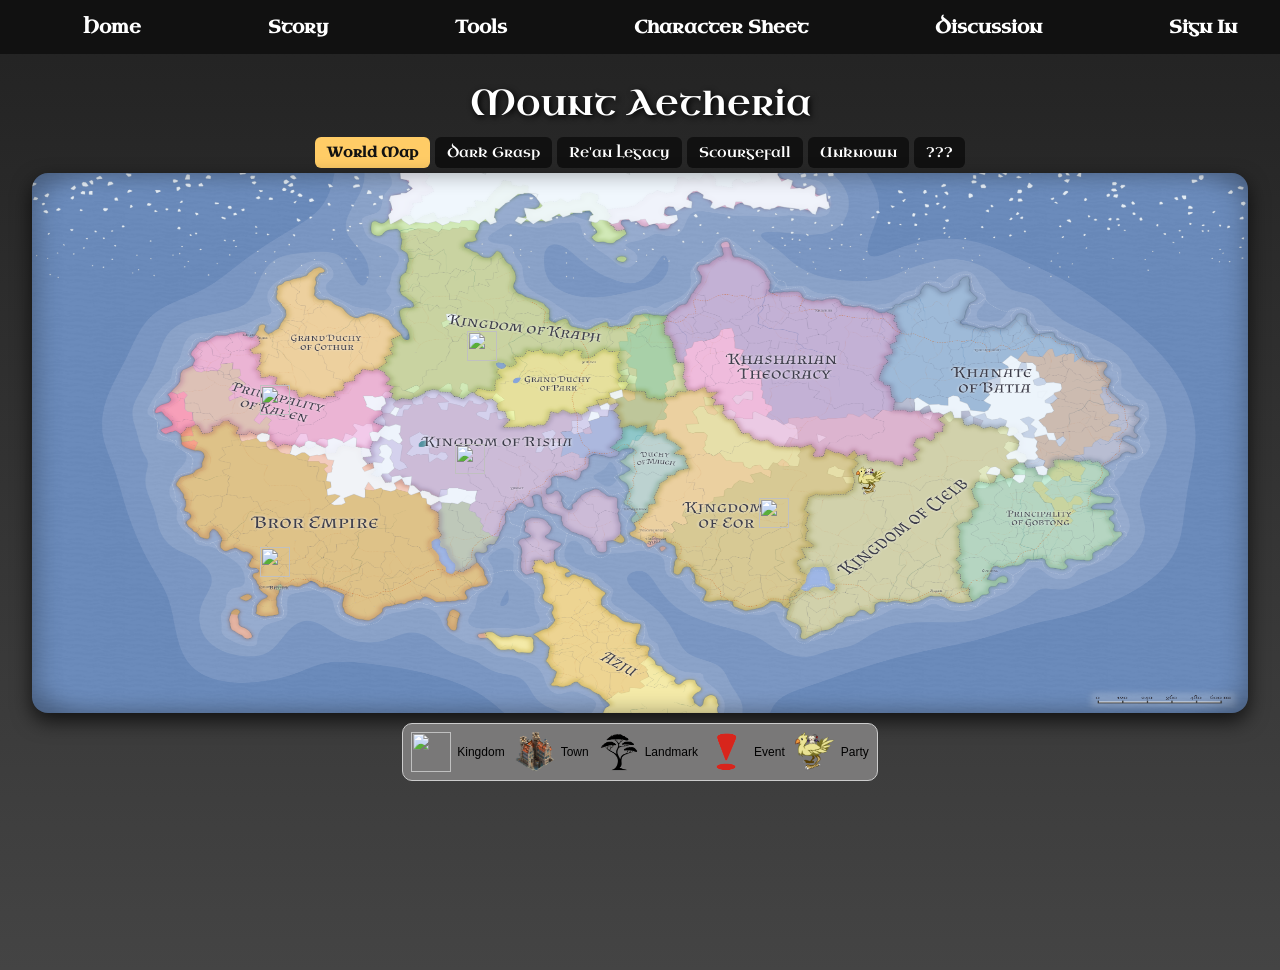
==== index.html @ 6f39c009 "have character sheet" ====
<!DOCTYPE html>
<html lang="en">
<head>
<meta charset="UTF-8">
<meta name="viewport" content="width=device-width, initial-scale=1.0">
<title>Interactive Maps - Mount Aetheria</title>
<link href="https://fonts.googleapis.com/css2?family=Uncial+Antiqua&display=swap" rel="stylesheet">
<style>
body{margin:0;font-family:Arial,sans-serif;background:linear-gradient(#222,#444);display:flex;flex-direction:column;align-items:center;padding-top:70px;min-height:100vh}
.top-nav{width:100%;background:#111;padding:15px 20px;display:flex;justify-content:space-around;align-items:center;position:fixed;top:0;left:0;z-index:2000}
.top-nav a{color:#fff;text-decoration:none;font-size:18px;font-weight:600;font-family:'Uncial Antiqua',serif}
.top-nav a:hover{color:#ffcc66}
.map-title{font-family:'Uncial Antiqua',cursive;font-size:36px;color:#fff;text-align:center;margin:10px 0;text-shadow:2px 2px 6px #000}
.tabs{display:flex;flex-wrap:wrap;margin-bottom:5px;justify-content:center;gap:5px}
.tabs button{padding:6px 12px;background:#111;color:#fff;border:none;cursor:pointer;border-radius:6px;font-family:'Uncial Antiqua',serif;font-size:14px}
.tabs button.active{background:#ffcc66;color:#111;font-weight:bold}
.outer-frame{width:95vw;height:60vh;max-height:80vh;background:#222;border-radius:16px;display:flex;justify-content:center;align-items:center;position:relative;overflow:hidden;box-shadow:0 8px 20px rgba(0,0,0,.7)}
.tab-content{display:none;width:100%;height:100%;position:relative}
.tab-content.active{display:block}
.map-container{width:100%;height:100%;position:relative;cursor:grab}
.map{position:absolute;top:0;left:0;width:100%;height:100%;transform-origin:0 0}
.map img{width:100%;height:100%;display:block}
.pin{position:absolute;width:30px;height:30px;transform:translate(-50%,-50%);cursor:pointer;z-index:3}
.pin img{width:100%;height:100%;object-fit:contain}
.popup{position:absolute;background:#fff;border:1px solid #666;border-radius:12px;padding:12px 16px;width:220px;max-width:260px;text-align:center;display:none;z-index:5;box-shadow:0 5px 15px rgba(0,0,0,.5);color:#000}
.popup img{max-width:100%;max-height:120px;width:auto;height:auto;margin:0 auto 6px auto;display:block;border-radius:5px}
.popup h3{margin:5px 0;font-size:16px}
.popup p{margin:0;font-size:14px}
.legend{position:relative;margin:10px auto 30px auto;display:flex;flex-wrap:wrap;justify-content:center;gap:10px;background:#797878;border:1px solid #ccc;border-radius:10px;padding:8px;font-size:12px}
.legend-item{display:flex;align-items:center;gap:6px}
.legend-item img{width:40px;height:40px}
.mobile-tabs{display:none;position:relative;margin-bottom:10px}
.tab-menu{display:none;flex-direction:column;position:absolute;background:#111;border-radius:6px;padding:5px;top:100%;left:0;z-index:1000}
.tab-menu button{margin:2px 0;padding:8px 12px;color:#fff;background:#111;border:none;text-align:left;width:150px;cursor:pointer;border-bottom:1px solid #333;font-family:'Uncial Antiqua',serif}
.tab-menu button:last-child{border-bottom:none}
.tab-menu button.active{background:#ffcc66;color:#111;font-weight:bold}
#navMenu, #tabMenu { display: none; }
#hamburger { display: none; }
@media(max-width:600px){
  .map-title { font-size:28px }
  .tabs, .top-nav { display:none }
  .outer-frame { height:50vh }
  .pin { width:15px; height:15px; }
  .popup { width:160px; max-width:180px; padding:10px 12px }
  .popup img { max-width:150px; max-height:110px }
  .popup h3 { font-size:14px }
  .popup p { font-size:12px }
  .legend { font-size:10px; padding:6px }
  .legend-item img { width:30px; height:30px }
  .map-container { overflow:auto; cursor:grab }
  .map { width:auto; height:auto; min-width:600px; min-height:400px; transform: scale(1.2) translate(-15%, -10%) }
  #hamburger { display:block; position:fixed; top:10px; left:10px; background:#111; color:#fff; border:none; padding:8px 12px; font-size:20px; cursor:pointer; border-radius:4px; z-index:2000 }
  #navMenu { display:none; flex-direction:column; background:#111; border-radius:6px; margin-top:5px; position:fixed; top:50px; left:10px; z-index:2000; overflow:hidden }
  #navMenu a { padding:8px 12px; color:#fff; text-decoration:none; border-bottom:1px solid #333; font-family:'Uncial Antiqua',serif }
  #navMenu a:last-child { border-bottom:none }
  #navMenu a:hover { background:#222; color:#ffcc66 }
  #tabsMenu { display:none; flex-direction:column; background:#111; border-radius:6px; margin-top:5px; position:fixed; top:calc(50px + 40px); left:10px; z-index:2000; overflow:hidden }
  #tabsMenu button { padding:8px 12px; color:#fff; background:#111; border:none; text-align:left; width:150px; cursor:pointer; border-bottom:1px solid #333; font-family:'Uncial Antiqua',serif }
  #tabsMenu button:last-child { border-bottom:none }
  #tabsMenu button.active { background:#ffcc66; color:#111; font-weight:bold }
  .desktop-tabs { display:none }
  .mobile-tabs { display:flex; flex-direction:column; align-items:flex-start }
}
</style>
</head>
<body>

<nav class="top-nav">
  <a href="index.html" class="active">Home</a>
  <a href="story.html">Story</a>
  <a href="tools.html">Tools</a>
  <a href="characters.html">Character Sheet</a>
  <a href="discussions.html">Discussion</a>
  <!-- This link will now dynamically be "Sign In" or "My Account" -->
  <a href="login.html" id="authLink">Sign In</a>
</nav>

<div class="navbar">
  <button id="hamburger">&#9776;</button>
  <div class="navbar-menu" id="navMenu">
    <a href="index.html">Home</a>
    <a href="story.html">Story</a>
    <a href="tools.html">Tools</a>
    <a href="characters.html">Character Sheet</a>
    <a href="discussions.html">Discussion</a>
    <!-- Mobile auth link -->
    <a href="login.html" id="mobileAuthLink">Sign In</a>
  </div>
</div>



<div class="map-title">Mount Aetheria</div>

<div class="tabs desktop-tabs">
  <button class="tab-btn active" data-tab="worldmap">World Map</button>
  <button class="tab-btn" data-tab="darkgrasp">Dark Grasp</button>
  <button class="tab-btn" data-tab="raenlegacy">Re'an Legacy</button>
  <button class="tab-btn" data-tab="scourgefall">Scourgefall</button>
  <button class="tab-btn" data-tab="unknown">Unknown</button>
  <button class="tab-btn" data-tab="???">???</button>
</div>

<div class="tabs mobile-tabs">
  <button id="tabHamburger">&#9776; Maps</button>
  <div id="tabMenu" class="tab-menu">
    <button class="tab-btn active" data-tab="worldmap">World Map</button>
    <button class="tab-btn" data-tab="darkgrasp">Dark Grasp</button>
    <button class="tab-btn" data-tab="raenlegacy">Ra'en Legacy</button>
    <button class="tab-btn" data-tab="scourgefall">Scourgefall</button>
    <button class="tab-btn" data-tab="Unknown">Unknown</button>
    <button class="tab-btn" data-tab="???">???</button>
  </div>
</div>

<div class="outer-frame">
  <div class="tab-content active" id="worldmap">
    <div class="map-container">
      <div class="map"><img src="map.png" alt="World Map"></div>
      <div class="popup"></div>
    </div>
  </div>
  <div class="tab-content" id="darkgrasp">
    <div class="map-container">
      <div class="map"><img src="map.png" alt="Dark Grasp Map"></div>
      <div class="popup"></div>
    </div>
  </div>
  <div class="tab-content" id="raenlegacy">
    <div class="map-container">
      <div class="map"><img src="map.png" alt="Ra'en Legacy Map"></div>
      <div class="popup"></div>
    </div>
  </div>
  <div class="tab-content" id="scourgefall">
    <div class="map-container">
      <div class="map"><img src="map.png" alt="Scourgefall"></div>
      <div class="popup"></div>
    </div>
  </div>
  <div class="tab-content" id="unknown">
    <div class="map-container">
      <div class="map"><img src="map.png" alt="Unknown"></div>
      <div class="popup"></div>
    </div>
  </div>
  <div class="tab-content" id="???">
    <div class="map-container">
      <div class="map"><img src="map.png" alt="???"></div>
      <div class="popup"></div>
    </div>
  </div>
</div>

<div class="legend">
  <div class="legend-item"><img src="icons/kingdom.png" alt=""> Kingdom</div>
  <div class="legend-item"><img src="icons/town.png" alt=""> Town</div>
  <div class="legend-item"><img src="icons/landmark.png" alt=""> Landmark</div>
  <div class="legend-item"><img src="icons/event.png" alt=""> Event</div>
  <div class="legend-item"><img src="icons/party.png" alt=""> Party</div>
</div>

<script type="module">
import { initializeApp } from "https://www.gstatic.com/firebasejs/11.6.1/firebase-app.js";
import { getAuth, onAuthStateChanged } from "https://www.gstatic.com/firebasejs/11.6.1/firebase-auth.js";

const firebaseConfig = {
  apiKey: "AIzaSyBpoi5qvqUehnhcyhfB7d0gtelNUICIthw",
  authDomain: "mount-aetheria.firebaseapp.com",
  projectId: "mount-aetheria",
  storageBucket: "mount-aetheria.firebasestorage.app",
  messagingSenderId: "492855693446",
  appId: "1:492855693446:web:f9948569254a7220c38107",
  measurementId: "G-0PF84KDN7L"
};

const app = initializeApp(firebaseConfig);
const auth = getAuth(app);

function setupAuthLink(id) {
  const link = document.getElementById(id);
  if (!link) return;

  onAuthStateChanged(auth, (user) => {
    if (user) {
      // User is signed in → show "My Account"
      link.textContent = "My Account";
      link.href = "account.html";
    } else {
      // User not signed in → show "Sign In"
      link.textContent = "Sign In";
      link.href = "login.html";
    }
  });
}

// Apply to desktop and mobile links
setupAuthLink('authLink');
setupAuthLink('mobileAuthLink');

</script>

<script src="https://unpkg.com/@panzoom/panzoom/dist/panzoom.min.js"></script>
<script>
// (Previous Map Logic Kept Same)
const pinData = {
  worldmap: [
  {title:"Principality Of Kal'en", desc:"Once under the rule of the Kingdom of Kal'en...", img:"Crest/Kal'en.png", left:"20%", top:"42%", icon:"icons/kingdom.png"},
  {title:"Kingdom of Karph", desc:"The Kingdom of Gold", img:"Crest/Kraph.png", left:"37%", top:"32%", icon:"icons/kingdom.png"},
  {title:"Kingdom of Risha", desc:"Military kingdom.", img:"Crest/Risha.png", left:"36%", top:"53%", icon:"icons/kingdom.png"},
  {title:"Bror Empire", desc:"Revere the Phoenix.", img:"Crest/Bror.png", left:"20%", top:"72%", icon:"icons/kingdom.png"},
  {title:"Kingdom of Eor", desc:"Golden Kingdom.", img:"Crest/Eor.png", left:"61%", top:"63%", icon:"icons/kingdom.png"},
  {title:"You are here", desc:"", img:"", left:"69%", top:"57%", icon:"icons/party.png"}
  ],
  darkgrasp: [{title:"Fortress of Shadows", desc:"Mystery.", img:"Crest/fortress.png", left:"25%", top:"50%", icon:"icons/kingdom.png"}],
  reanlegacy: [{title:"Re'an Capital", desc:"Capital city.", img:"Crest/rean.png", left:"25%", top:"50%", icon:"icons/kingdom.png"}],
  anothermap: [{title:"Northern Outpost", desc:"Strategic outpost.", img:"Crest/outpost.png", left:"40%", top:"60%", icon:"icons/kingdom.png"}]
};

document.querySelectorAll('.tab-content').forEach(tab => {
  const map = tab.querySelector('.map');
  const pins = pinData[tab.id] || [];
  pins.forEach(p => {
    const pin = document.createElement('div');
    pin.className = 'pin';
    pin.style.left = p.left;
    pin.style.top = p.top;
    pin.dataset.title = p.title;
    pin.dataset.description = p.desc;
    pin.dataset.img = p.img;
    pin.innerHTML = `<img src="${p.icon}" alt="">`;
    map.appendChild(pin);
  });
});

if (window.innerWidth <= 600) {
  document.querySelectorAll('.pin').forEach(pin => {
    pin.style.transform = `translate(-50%, -50%)`;
  });
}

document.querySelectorAll('.map').forEach(map => {
  if (!map.panzoom) {
    map.panzoom = Panzoom(map, { maxScale: 5, minScale: 1, contain: 'outside' });
    map.parentElement.addEventListener('wheel', map.panzoom.zoomWithWheel);
  }
});

const tabs = document.querySelectorAll('.tab-btn');
const contents = document.querySelectorAll('.tab-content');
tabs.forEach(btn => {
  btn.addEventListener('click', () => {
    tabs.forEach(b => b.classList.remove('active'));
    btn.classList.add('active');
    contents.forEach(c => c.classList.remove('active'));
    document.getElementById(btn.dataset.tab).classList.add('active');
  });
});

document.getElementById('hamburger').addEventListener('click', () => {
  const menu = document.getElementById('navMenu');
  menu.style.display = menu.style.display === 'flex' ? 'none' : 'flex';
});
document.getElementById('tabHamburger').addEventListener('click', () => {
  const menu = document.getElementById('tabMenu');
  menu.style.display = menu.style.display === 'flex' ? 'none' : 'flex';
});
document.querySelectorAll('#tabMenu .tab-btn').forEach(btn => {
  btn.addEventListener('click', () => document.getElementById('tabMenu').style.display = 'none');
});

document.querySelectorAll('.tab-content').forEach(tab => {
  const popup = tab.querySelector('.popup');
  const container = tab.querySelector('.map-container');
  tab.querySelectorAll('.pin').forEach(pin => {
    pin.addEventListener('click', e => {
      e.stopPropagation();
      const title = pin.dataset.title || '';
      const desc = pin.dataset.description || '';
      const img = pin.dataset.img || '';
      popup.innerHTML = (img ? `<img src="${img}" alt="${title}">` : '') + (title ? `<h3>${title}</h3>` : '') + (desc ? `<p>${desc}</p>` : '');
      
      const rect = pin.getBoundingClientRect();
      const contRect = container.getBoundingClientRect();
      let x = rect.left - contRect.left + container.scrollLeft - popup.offsetWidth/2 + rect.width/2;
      let y = rect.top - contRect.top + container.scrollTop - popup.offsetHeight - 10;
      if (x < 5) x = 5;
      if (x + popup.offsetWidth > container.offsetWidth) x = container.offsetWidth - popup.offsetWidth - 5;
      if (y < 5) y = rect.bottom - contRect.top + container.scrollTop + 10;
      popup.style.left = x + 'px';
      popup.style.top = y + 'px';
      popup.style.display = 'block';
    });
  });
});
document.addEventListener('click', e => {
  if (!e.target.closest('.pin')) {
    document.querySelectorAll('.popup').forEach(p => p.style.display = 'none');
  }
});
</script>
</body>
</html>
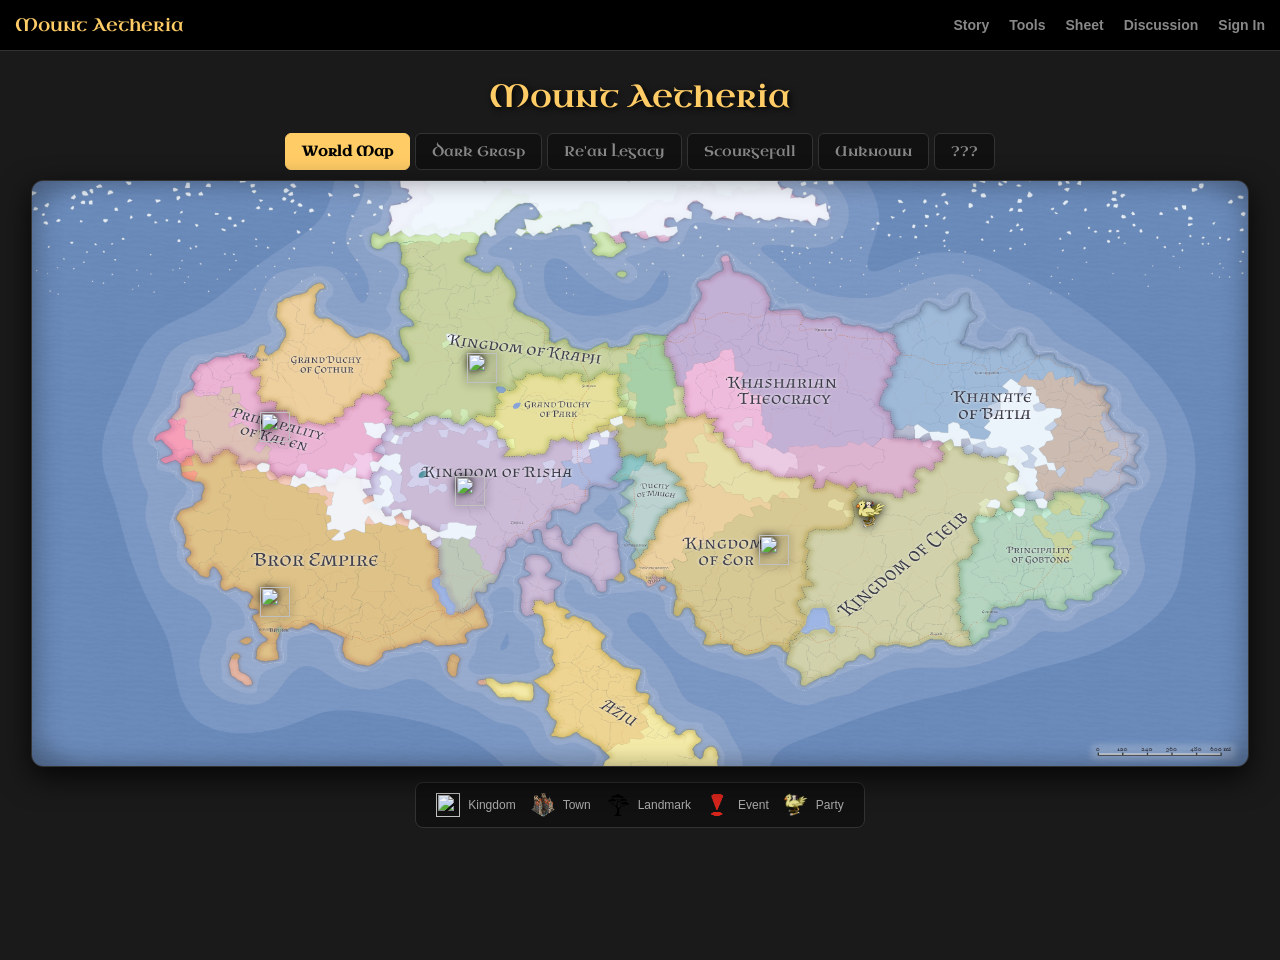
==== commit dc9a09ae: "1.6 Functional" ====
--- a/index.html
+++ b/index.html
@@ -6,89 +6,86 @@
 <title>Interactive Maps - Mount Aetheria</title>
 <link href="https://fonts.googleapis.com/css2?family=Uncial+Antiqua&display=swap" rel="stylesheet">
 <style>
-body{margin:0;font-family:Arial,sans-serif;background:linear-gradient(#222,#444);display:flex;flex-direction:column;align-items:center;padding-top:70px;min-height:100vh}
-.top-nav{width:100%;background:#111;padding:15px 20px;display:flex;justify-content:space-around;align-items:center;position:fixed;top:0;left:0;z-index:2000}
-.top-nav a{color:#fff;text-decoration:none;font-size:18px;font-weight:600;font-family:'Uncial Antiqua',serif}
-.top-nav a:hover{color:#ffcc66}
-.map-title{font-family:'Uncial Antiqua',cursive;font-size:36px;color:#fff;text-align:center;margin:10px 0;text-shadow:2px 2px 6px #000}
-.tabs{display:flex;flex-wrap:wrap;margin-bottom:5px;justify-content:center;gap:5px}
-.tabs button{padding:6px 12px;background:#111;color:#fff;border:none;cursor:pointer;border-radius:6px;font-family:'Uncial Antiqua',serif;font-size:14px}
-.tabs button.active{background:#ffcc66;color:#111;font-weight:bold}
-.outer-frame{width:95vw;height:60vh;max-height:80vh;background:#222;border-radius:16px;display:flex;justify-content:center;align-items:center;position:relative;overflow:hidden;box-shadow:0 8px 20px rgba(0,0,0,.7)}
-.tab-content{display:none;width:100%;height:100%;position:relative}
-.tab-content.active{display:block}
-.map-container{width:100%;height:100%;position:relative;cursor:grab}
-.map{position:absolute;top:0;left:0;width:100%;height:100%;transform-origin:0 0}
-.map img{width:100%;height:100%;display:block}
-.pin{position:absolute;width:30px;height:30px;transform:translate(-50%,-50%);cursor:pointer;z-index:3}
-.pin img{width:100%;height:100%;object-fit:contain}
-.popup{position:absolute;background:#fff;border:1px solid #666;border-radius:12px;padding:12px 16px;width:220px;max-width:260px;text-align:center;display:none;z-index:5;box-shadow:0 5px 15px rgba(0,0,0,.5);color:#000}
-.popup img{max-width:100%;max-height:120px;width:auto;height:auto;margin:0 auto 6px auto;display:block;border-radius:5px}
-.popup h3{margin:5px 0;font-size:16px}
-.popup p{margin:0;font-size:14px}
-.legend{position:relative;margin:10px auto 30px auto;display:flex;flex-wrap:wrap;justify-content:center;gap:10px;background:#797878;border:1px solid #ccc;border-radius:10px;padding:8px;font-size:12px}
-.legend-item{display:flex;align-items:center;gap:6px}
-.legend-item img{width:40px;height:40px}
-.mobile-tabs{display:none;position:relative;margin-bottom:10px}
-.tab-menu{display:none;flex-direction:column;position:absolute;background:#111;border-radius:6px;padding:5px;top:100%;left:0;z-index:1000}
-.tab-menu button{margin:2px 0;padding:8px 12px;color:#fff;background:#111;border:none;text-align:left;width:150px;cursor:pointer;border-bottom:1px solid #333;font-family:'Uncial Antiqua',serif}
-.tab-menu button:last-child{border-bottom:none}
-.tab-menu button.active{background:#ffcc66;color:#111;font-weight:bold}
-#navMenu, #tabMenu { display: none; }
-#hamburger { display: none; }
-@media(max-width:600px){
-  .map-title { font-size:28px }
-  .tabs, .top-nav { display:none }
-  .outer-frame { height:50vh }
-  .pin { width:15px; height:15px; }
-  .popup { width:160px; max-width:180px; padding:10px 12px }
-  .popup img { max-width:150px; max-height:110px }
-  .popup h3 { font-size:14px }
-  .popup p { font-size:12px }
-  .legend { font-size:10px; padding:6px }
-  .legend-item img { width:30px; height:30px }
-  .map-container { overflow:auto; cursor:grab }
-  .map { width:auto; height:auto; min-width:600px; min-height:400px; transform: scale(1.2) translate(-15%, -10%) }
-  #hamburger { display:block; position:fixed; top:10px; left:10px; background:#111; color:#fff; border:none; padding:8px 12px; font-size:20px; cursor:pointer; border-radius:4px; z-index:2000 }
-  #navMenu { display:none; flex-direction:column; background:#111; border-radius:6px; margin-top:5px; position:fixed; top:50px; left:10px; z-index:2000; overflow:hidden }
-  #navMenu a { padding:8px 12px; color:#fff; text-decoration:none; border-bottom:1px solid #333; font-family:'Uncial Antiqua',serif }
-  #navMenu a:last-child { border-bottom:none }
-  #navMenu a:hover { background:#222; color:#ffcc66 }
-  #tabsMenu { display:none; flex-direction:column; background:#111; border-radius:6px; margin-top:5px; position:fixed; top:calc(50px + 40px); left:10px; z-index:2000; overflow:hidden }
-  #tabsMenu button { padding:8px 12px; color:#fff; background:#111; border:none; text-align:left; width:150px; cursor:pointer; border-bottom:1px solid #333; font-family:'Uncial Antiqua',serif }
-  #tabsMenu button:last-child { border-bottom:none }
-  #tabsMenu button.active { background:#ffcc66; color:#111; font-weight:bold }
-  .desktop-tabs { display:none }
-  .mobile-tabs { display:flex; flex-direction:column; align-items:flex-start }
+/* --- THEME --- */
+:root { --bg: #1a1a1a; --panel: #252525; --border: #333; --accent: #ffcc66; --text: #ddd; }
+body { margin: 0; font-family: Arial, sans-serif; background: var(--bg); color: var(--text); display: flex; flex-direction: column; align-items: center; padding-top: 60px; min-height: 100vh; }
+
+/* --- NAV --- */
+.top-nav { position: fixed; top: 0; left: 0; right: 0; height: 50px; background: #000; border-bottom: 1px solid var(--border); display: flex; align-items: center; justify-content: space-between; padding: 0 15px; z-index: 2000; }
+.nav-brand { font-family: 'Uncial Antiqua'; color: var(--accent); font-size: 18px; text-decoration: none; }
+.nav-links { display: flex; gap: 20px; }
+.nav-links a { color: #888; text-decoration: none; font-size: 14px; font-weight: bold; font-family: Arial, sans-serif; }
+.nav-links a:hover, .nav-links a.active { color: #fff; }
+#hamburgerBtn { display: none; background: none; border: none; color: #fff; font-size: 24px; cursor: pointer; padding: 0; }
+#mobileMenu { display: none; position: fixed; top: 50px; left: 0; width: 100%; background: #111; border-bottom: 1px solid var(--accent); flex-direction: column; z-index: 1999; }
+#mobileMenu.show { display: flex; }
+#mobileMenu a { padding: 15px 20px; color: #fff; text-decoration: none; border-bottom: 1px solid #333; font-family: 'Uncial Antiqua'; }
+
+/* --- MAP STYLES --- */
+.map-title { font-family: 'Uncial Antiqua', cursive; font-size: 32px; color: var(--accent); text-align: center; margin: 15px 0; text-shadow: 2px 2px 6px #000; }
+
+.tabs { display: flex; flex-wrap: wrap; margin-bottom: 10px; justify-content: center; gap: 5px; }
+.tab-btn { padding: 8px 16px; background: #111; color: #888; border: 1px solid var(--border); cursor: pointer; border-radius: 6px; font-family: 'Uncial Antiqua', serif; font-size: 14px; transition: 0.2s; }
+.tab-btn:hover { background: #333; }
+.tab-btn.active { background: var(--accent); color: #000; border-color: var(--accent); font-weight: bold; }
+
+.outer-frame { width: 95vw; height: 65vh; max-height: 80vh; background: var(--panel); border: 1px solid var(--border); border-radius: 12px; display: flex; justify-content: center; align-items: center; position: relative; overflow: hidden; box-shadow: 0 10px 30px rgba(0,0,0,0.8); }
+
+.tab-content { display: none; width: 100%; height: 100%; position: relative; }
+.tab-content.active { display: block; }
+.map-container { width: 100%; height: 100%; position: relative; cursor: grab; }
+.map { position: absolute; top: 0; left: 0; width: 100%; height: 100%; transform-origin: 0 0; }
+.map img { width: 100%; height: 100%; display: block; }
+
+.pin { position: absolute; width: 30px; height: 30px; transform: translate(-50%,-50%); cursor: pointer; z-index: 3; filter: drop-shadow(0 0 5px #000); }
+.pin img { width: 100%; height: 100%; object-fit: contain; }
+
+.popup { position: absolute; background: rgba(20, 20, 20, 0.95); border: 1px solid var(--accent); border-radius: 8px; padding: 12px; width: 220px; text-align: center; display: none; z-index: 5; box-shadow: 0 5px 15px rgba(0,0,0,0.8); color: #ddd; backdrop-filter: blur(5px); }
+.popup h3 { font-family: 'Uncial Antiqua'; color: var(--accent); margin: 5px 0; }
+.popup p { font-size: 13px; color: #ccc; margin: 0; }
+.popup img { border: 1px solid #444; margin-bottom: 5px; max-width: 100%; }
+
+.legend { margin: 15px auto; display: flex; flex-wrap: wrap; justify-content: center; gap: 15px; background: #111; border: 1px solid var(--border); border-radius: 8px; padding: 10px 20px; }
+.legend-item { display: flex; align-items: center; gap: 8px; font-size: 12px; color: #aaa; }
+.legend-item img { width: 24px; height: 24px; }
+
+/* Mobile Map Controls */
+.mobile-tabs { display: none; }
+.tab-menu { display: none; flex-direction: column; position: absolute; background: #111; border: 1px solid var(--accent); border-radius: 6px; padding: 5px; top: 100%; left: 0; z-index: 1000; box-shadow: 0 5px 15px #000; }
+.tab-menu button { margin: 2px 0; padding: 10px; color: #fff; background: none; border: none; text-align: left; width: 160px; border-bottom: 1px solid #333; }
+.tab-menu button.active { color: var(--accent); }
+
+@media(max-width:768px){
+  .nav-links { display: none; }
+  #hamburgerBtn { display: block; }
+  .desktop-tabs { display: none; }
+  .mobile-tabs { display: flex; position: relative; margin-bottom: 10px; z-index: 100; }
+  .outer-frame { height: 50vh; }
+  .map { width: auto; height: auto; min-width: 600px; min-height: 400px; transform: scale(1.2) translate(-15%, -10%); }
 }
 </style>
 </head>
 <body>
 
 <nav class="top-nav">
-  <a href="index.html" class="active">Home</a>
+  <button id="hamburgerBtn" onclick="document.getElementById('mobileMenu').classList.toggle('show')">&#9776;</button>
+  <a href="index.html" class="nav-brand">Mount Aetheria</a>
+  <div class="nav-links">
+    <a href="story.html">Story</a>
+    <a href="tools.html">Tools</a>
+    <a href="characters.html">Sheet</a>
+    <a href="discussions.html">Discussion</a>
+    <a href="signin.html" id="authLink">Sign In</a>
+  </div>
+</nav>
+
+<div id="mobileMenu">
   <a href="story.html">Story</a>
   <a href="tools.html">Tools</a>
   <a href="characters.html">Character Sheet</a>
   <a href="discussions.html">Discussion</a>
-  <!-- This link will now dynamically be "Sign In" or "My Account" -->
-  <a href="login.html" id="authLink">Sign In</a>
-</nav>
-
-<div class="navbar">
-  <button id="hamburger">&#9776;</button>
-  <div class="navbar-menu" id="navMenu">
-    <a href="index.html">Home</a>
-    <a href="story.html">Story</a>
-    <a href="tools.html">Tools</a>
-    <a href="characters.html">Character Sheet</a>
-    <a href="discussions.html">Discussion</a>
-    <!-- Mobile auth link -->
-    <a href="login.html" id="mobileAuthLink">Sign In</a>
-  </div>
-</div>
-
-
+  <a href="signin.html" id="mobileAuthLink">Sign In</a>
+</div>
 
 <div class="map-title">Mount Aetheria</div>
 
@@ -102,13 +99,13 @@
 </div>
 
 <div class="tabs mobile-tabs">
-  <button id="tabHamburger">&#9776; Maps</button>
+  <button id="tabHamburger" class="tab-btn" style="width:200px; display:flex; justify-content:space-between;">Select Map <span>&#9662;</span></button>
   <div id="tabMenu" class="tab-menu">
     <button class="tab-btn active" data-tab="worldmap">World Map</button>
     <button class="tab-btn" data-tab="darkgrasp">Dark Grasp</button>
     <button class="tab-btn" data-tab="raenlegacy">Ra'en Legacy</button>
     <button class="tab-btn" data-tab="scourgefall">Scourgefall</button>
-    <button class="tab-btn" data-tab="Unknown">Unknown</button>
+    <button class="tab-btn" data-tab="unknown">Unknown</button>
     <button class="tab-btn" data-tab="???">???</button>
   </div>
 </div>
@@ -164,15 +161,7 @@
 import { initializeApp } from "https://www.gstatic.com/firebasejs/11.6.1/firebase-app.js";
 import { getAuth, onAuthStateChanged } from "https://www.gstatic.com/firebasejs/11.6.1/firebase-auth.js";
 
-const firebaseConfig = {
-  apiKey: "AIzaSyBpoi5qvqUehnhcyhfB7d0gtelNUICIthw",
-  authDomain: "mount-aetheria.firebaseapp.com",
-  projectId: "mount-aetheria",
-  storageBucket: "mount-aetheria.firebasestorage.app",
-  messagingSenderId: "492855693446",
-  appId: "1:492855693446:web:f9948569254a7220c38107",
-  measurementId: "G-0PF84KDN7L"
-};
+const firebaseConfig = { apiKey: "AIzaSyBpoi5qvqUehnhcyhfB7d0gtelNUICIthw", authDomain: "mount-aetheria.firebaseapp.com", projectId: "mount-aetheria", storageBucket: "mount-aetheria.firebasestorage.app", messagingSenderId: "492855693446", appId: "1:492855693446:web:f9948569254a7220c38107", measurementId: "G-0PF84KDN7L" };
 
 const app = initializeApp(firebaseConfig);
 const auth = getAuth(app);
@@ -180,29 +169,17 @@
 function setupAuthLink(id) {
   const link = document.getElementById(id);
   if (!link) return;
-
   onAuthStateChanged(auth, (user) => {
-    if (user) {
-      // User is signed in → show "My Account"
-      link.textContent = "My Account";
-      link.href = "account.html";
-    } else {
-      // User not signed in → show "Sign In"
-      link.textContent = "Sign In";
-      link.href = "login.html";
-    }
+    if (user) { link.textContent = "My Account"; link.href = "account.html"; } 
+    else { link.textContent = "Sign In"; link.href = "signin.html"; }
   });
 }
-
-// Apply to desktop and mobile links
 setupAuthLink('authLink');
 setupAuthLink('mobileAuthLink');
-
 </script>
 
 <script src="https://unpkg.com/@panzoom/panzoom/dist/panzoom.min.js"></script>
 <script>
-// (Previous Map Logic Kept Same)
 const pinData = {
   worldmap: [
   {title:"Principality Of Kal'en", desc:"Once under the rule of the Kingdom of Kal'en...", img:"Crest/Kal'en.png", left:"20%", top:"42%", icon:"icons/kingdom.png"},
@@ -213,8 +190,7 @@
   {title:"You are here", desc:"", img:"", left:"69%", top:"57%", icon:"icons/party.png"}
   ],
   darkgrasp: [{title:"Fortress of Shadows", desc:"Mystery.", img:"Crest/fortress.png", left:"25%", top:"50%", icon:"icons/kingdom.png"}],
-  reanlegacy: [{title:"Re'an Capital", desc:"Capital city.", img:"Crest/rean.png", left:"25%", top:"50%", icon:"icons/kingdom.png"}],
-  anothermap: [{title:"Northern Outpost", desc:"Strategic outpost.", img:"Crest/outpost.png", left:"40%", top:"60%", icon:"icons/kingdom.png"}]
+  raenlegacy: [{title:"Re'an Capital", desc:"Capital city.", img:"Crest/rean.png", left:"25%", top:"50%", icon:"icons/kingdom.png"}]
 };
 
 document.querySelectorAll('.tab-content').forEach(tab => {
@@ -233,12 +209,6 @@
   });
 });
 
-if (window.innerWidth <= 600) {
-  document.querySelectorAll('.pin').forEach(pin => {
-    pin.style.transform = `translate(-50%, -50%)`;
-  });
-}
-
 document.querySelectorAll('.map').forEach(map => {
   if (!map.panzoom) {
     map.panzoom = Panzoom(map, { maxScale: 5, minScale: 1, contain: 'outside' });
@@ -249,24 +219,20 @@
 const tabs = document.querySelectorAll('.tab-btn');
 const contents = document.querySelectorAll('.tab-content');
 tabs.forEach(btn => {
+  if(btn.id === 'tabHamburger') return;
   btn.addEventListener('click', () => {
     tabs.forEach(b => b.classList.remove('active'));
     btn.classList.add('active');
     contents.forEach(c => c.classList.remove('active'));
     document.getElementById(btn.dataset.tab).classList.add('active');
-  });
-});
-
-document.getElementById('hamburger').addEventListener('click', () => {
-  const menu = document.getElementById('navMenu');
-  menu.style.display = menu.style.display === 'flex' ? 'none' : 'flex';
-});
+    document.getElementById('tabHamburger').innerHTML = btn.textContent + ' <span>&#9662;</span>';
+    document.getElementById('tabMenu').style.display = 'none';
+  });
+});
+
 document.getElementById('tabHamburger').addEventListener('click', () => {
-  const menu = document.getElementById('tabMenu');
-  menu.style.display = menu.style.display === 'flex' ? 'none' : 'flex';
-});
-document.querySelectorAll('#tabMenu .tab-btn').forEach(btn => {
-  btn.addEventListener('click', () => document.getElementById('tabMenu').style.display = 'none');
+  const m = document.getElementById('tabMenu');
+  m.style.display = m.style.display === 'flex' ? 'none' : 'flex';
 });
 
 document.querySelectorAll('.tab-content').forEach(tab => {
@@ -293,10 +259,9 @@
     });
   });
 });
+
 document.addEventListener('click', e => {
-  if (!e.target.closest('.pin')) {
-    document.querySelectorAll('.popup').forEach(p => p.style.display = 'none');
-  }
+  if (!e.target.closest('.pin')) document.querySelectorAll('.popup').forEach(p => p.style.display = 'none');
 });
 </script>
 </body>
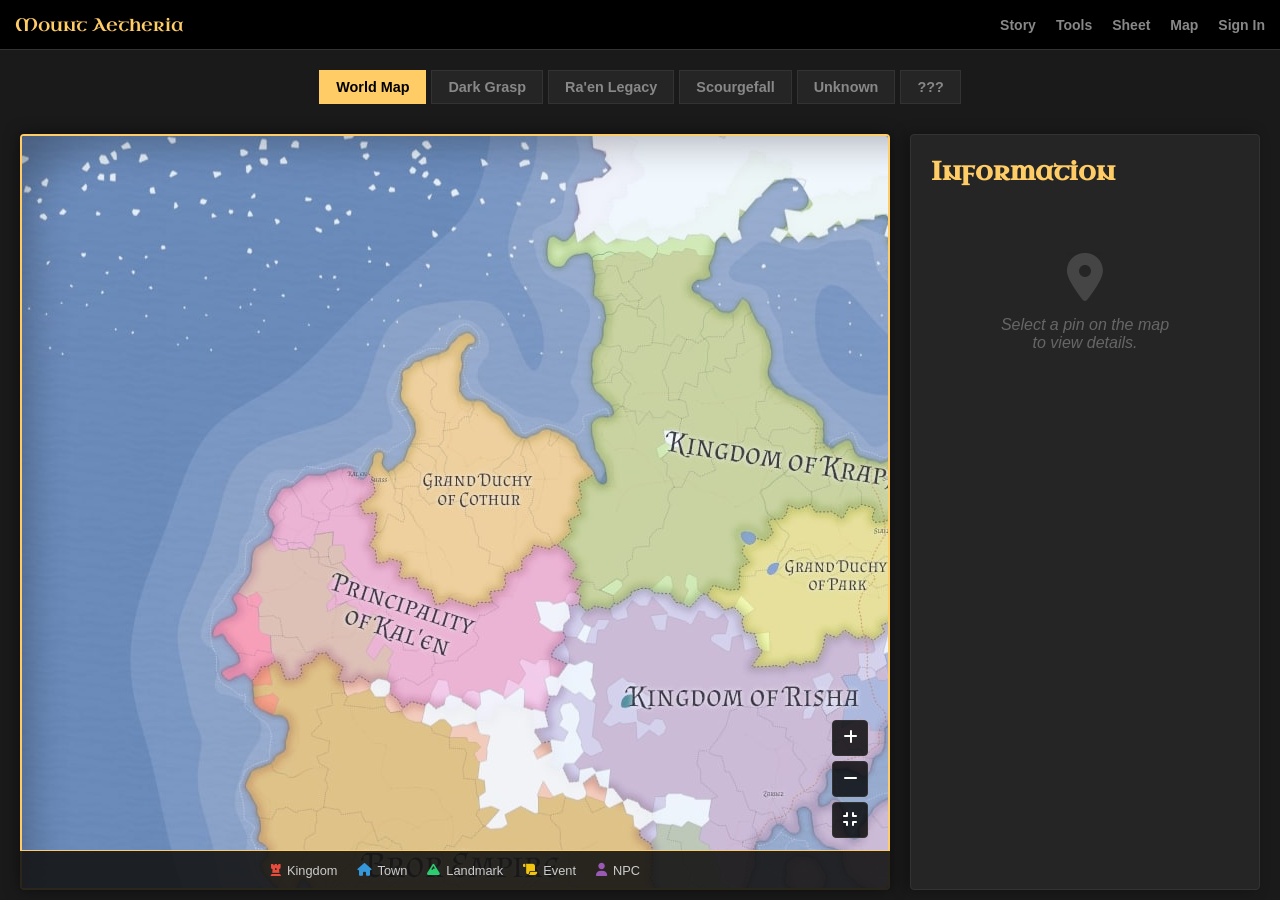
==== commit ada15749: "1.7 Bug fixes and Better Map" ====
--- a/index.html
+++ b/index.html
@@ -1,268 +1,765 @@
 <!DOCTYPE html>
 <html lang="en">
 <head>
-<meta charset="UTF-8">
-<meta name="viewport" content="width=device-width, initial-scale=1.0">
-<title>Interactive Maps - Mount Aetheria</title>
+<meta charset="utf-8" />
+<meta name="viewport" content="width=device-width,initial-scale=1.0,maximum-scale=1.0,user-scalable=no" />
+<title>Mount Aetheria - World Map</title>
 <link href="https://fonts.googleapis.com/css2?family=Uncial+Antiqua&display=swap" rel="stylesheet">
+<link rel="stylesheet" href="https://cdnjs.cloudflare.com/ajax/libs/font-awesome/6.4.0/css/all.min.css">
+
 <style>
-/* --- THEME --- */
-:root { --bg: #1a1a1a; --panel: #252525; --border: #333; --accent: #ffcc66; --text: #ddd; }
-body { margin: 0; font-family: Arial, sans-serif; background: var(--bg); color: var(--text); display: flex; flex-direction: column; align-items: center; padding-top: 60px; min-height: 100vh; }
+:root{
+  --bg: #1a1a1a;
+  --panel: #252525;
+  --border: #333;
+  --accent: #ffcc66;
+  --text: #ddd;
+  --pin-kingdom: #e74c3c;
+  --pin-town: #3498db;
+  --pin-landmark: #2ecc71;
+  --pin-event: #f1c40f;
+  --pin-npc: #9b59b6;
+}
+*{box-sizing:border-box}
+html,body{height:100%;margin:0;background:var(--bg);color:var(--text);font-family:Arial,sans-serif;} 
+body{padding-top:60px; display:flex; flex-direction:column;}
 
 /* --- NAV --- */
-.top-nav { position: fixed; top: 0; left: 0; right: 0; height: 50px; background: #000; border-bottom: 1px solid var(--border); display: flex; align-items: center; justify-content: space-between; padding: 0 15px; z-index: 2000; }
-.nav-brand { font-family: 'Uncial Antiqua'; color: var(--accent); font-size: 18px; text-decoration: none; }
-.nav-links { display: flex; gap: 20px; }
-.nav-links a { color: #888; text-decoration: none; font-size: 14px; font-weight: bold; font-family: Arial, sans-serif; }
-.nav-links a:hover, .nav-links a.active { color: #fff; }
-#hamburgerBtn { display: none; background: none; border: none; color: #fff; font-size: 24px; cursor: pointer; padding: 0; }
-#mobileMenu { display: none; position: fixed; top: 50px; left: 0; width: 100%; background: #111; border-bottom: 1px solid var(--accent); flex-direction: column; z-index: 1999; }
-#mobileMenu.show { display: flex; }
-#mobileMenu a { padding: 15px 20px; color: #fff; text-decoration: none; border-bottom: 1px solid #333; font-family: 'Uncial Antiqua'; }
-
-/* --- MAP STYLES --- */
-.map-title { font-family: 'Uncial Antiqua', cursive; font-size: 32px; color: var(--accent); text-align: center; margin: 15px 0; text-shadow: 2px 2px 6px #000; }
-
-.tabs { display: flex; flex-wrap: wrap; margin-bottom: 10px; justify-content: center; gap: 5px; }
-.tab-btn { padding: 8px 16px; background: #111; color: #888; border: 1px solid var(--border); cursor: pointer; border-radius: 6px; font-family: 'Uncial Antiqua', serif; font-size: 14px; transition: 0.2s; }
-.tab-btn:hover { background: #333; }
-.tab-btn.active { background: var(--accent); color: #000; border-color: var(--accent); font-weight: bold; }
-
-.outer-frame { width: 95vw; height: 65vh; max-height: 80vh; background: var(--panel); border: 1px solid var(--border); border-radius: 12px; display: flex; justify-content: center; align-items: center; position: relative; overflow: hidden; box-shadow: 0 10px 30px rgba(0,0,0,0.8); }
-
-.tab-content { display: none; width: 100%; height: 100%; position: relative; }
-.tab-content.active { display: block; }
-.map-container { width: 100%; height: 100%; position: relative; cursor: grab; }
-.map { position: absolute; top: 0; left: 0; width: 100%; height: 100%; transform-origin: 0 0; }
-.map img { width: 100%; height: 100%; display: block; }
-
-.pin { position: absolute; width: 30px; height: 30px; transform: translate(-50%,-50%); cursor: pointer; z-index: 3; filter: drop-shadow(0 0 5px #000); }
-.pin img { width: 100%; height: 100%; object-fit: contain; }
-
-.popup { position: absolute; background: rgba(20, 20, 20, 0.95); border: 1px solid var(--accent); border-radius: 8px; padding: 12px; width: 220px; text-align: center; display: none; z-index: 5; box-shadow: 0 5px 15px rgba(0,0,0,0.8); color: #ddd; backdrop-filter: blur(5px); }
-.popup h3 { font-family: 'Uncial Antiqua'; color: var(--accent); margin: 5px 0; }
-.popup p { font-size: 13px; color: #ccc; margin: 0; }
-.popup img { border: 1px solid #444; margin-bottom: 5px; max-width: 100%; }
-
-.legend { margin: 15px auto; display: flex; flex-wrap: wrap; justify-content: center; gap: 15px; background: #111; border: 1px solid var(--border); border-radius: 8px; padding: 10px 20px; }
-.legend-item { display: flex; align-items: center; gap: 8px; font-size: 12px; color: #aaa; }
-.legend-item img { width: 24px; height: 24px; }
-
-/* Mobile Map Controls */
-.mobile-tabs { display: none; }
-.tab-menu { display: none; flex-direction: column; position: absolute; background: #111; border: 1px solid var(--accent); border-radius: 6px; padding: 5px; top: 100%; left: 0; z-index: 1000; box-shadow: 0 5px 15px #000; }
-.tab-menu button { margin: 2px 0; padding: 10px; color: #fff; background: none; border: none; text-align: left; width: 160px; border-bottom: 1px solid #333; }
-.tab-menu button.active { color: var(--accent); }
-
-@media(max-width:768px){
-  .nav-links { display: none; }
-  #hamburgerBtn { display: block; }
-  .desktop-tabs { display: none; }
-  .mobile-tabs { display: flex; position: relative; margin-bottom: 10px; z-index: 100; }
-  .outer-frame { height: 50vh; }
-  .map { width: auto; height: auto; min-width: 600px; min-height: 400px; transform: scale(1.2) translate(-15%, -10%); }
+.top-nav {
+  position:fixed; top:0; left:0; right:0; height:50px;
+  background:#000; border-bottom:1px solid var(--border);
+  display:flex; align-items:center; justify-content:space-between;
+  padding:0 15px; z-index:2000;
+}
+.nav-brand { font-family:'Uncial Antiqua'; color:var(--accent); font-size:18px; text-decoration:none; }
+.nav-links { display:flex; gap:20px; }
+.nav-links a { color:#888; text-decoration:none; font-size:14px; font-weight:bold; }
+.nav-links a:hover { color:#fff; }
+#hamburgerBtn { display:none; background:none; border:none; color:#fff; font-size:24px; cursor:pointer; }
+#mobileMenu {
+  display:none; position:fixed; top:50px; left:0; width:100%; background:#111;
+  border-bottom:1px solid var(--accent); flex-direction:column; z-index:1999;
+}
+#mobileMenu.show { display:flex; }
+#mobileMenu a { padding:15px 20px; color:#fff; text-decoration:none; border-bottom:1px solid #333; font-family:'Uncial Antiqua'; }
+
+/* --- PAGE HEADER --- */
+.page-header {
+  padding: 10px;
+  text-align: center;
+}
+.map-tabs {
+  display:flex; gap:5px; justify-content:center; flex-wrap:wrap; margin-bottom: 10px;
+}
+.map-tab {
+  padding: 8px 16px; background:var(--panel); color:#888; border:1px solid var(--border);
+  cursor:pointer; font-weight:bold; transition:0.2s; font-size:0.9em;
+}
+.map-tab:hover, .map-tab.active {
+  background:var(--accent); color:#000; border-color:var(--accent);
+}
+.map-tabs-mobile-btn { display:none; width:100%; padding:10px; margin-bottom:10px; background:var(--panel); color:var(--accent); border:1px solid var(--border); cursor:pointer; font-family:'Uncial Antiqua'; }
+
+/* --- MAIN LAYOUT --- */
+.main-layout {
+  display: flex;
+  flex: 1;
+  width: 100%;
+  max-width: 1600px;
+  margin: 0 auto;
+  padding: 10px 20px;
+  gap: 20px;
+  height: calc(100vh - 160px); 
+  min-height: 500px;
+  position: relative;
+  justify-content: space-between;
+}
+
+/* --- MAP WRAPPER (Holds Viewport + Legend) --- */
+.map-wrapper {
+  flex: 1;
+  display: flex;
+  flex-direction: column;
+  position: relative;
+  min-width: 0;
+}
+
+/* --- MAP VIEWPORT --- */
+.map-viewport {
+  flex: 1; 
+  position: relative;
+  border: 2px solid var(--accent);
+  background: #0d0d0d;
+  overflow: hidden; 
+  cursor: grab;
+  touch-action: none;
+  border-radius: 4px;
+  box-shadow: 0 0 15px rgba(0,0,0,0.5);
+  width: 100%;
+  /* Important: Ensure image is centered by default even before JS kicks in */
+  display: flex;
+  align-items: center;
+  justify-content: center;
+}
+.map-viewport:active { cursor: grabbing; }
+
+.map-content {
+  position: absolute; top: 0; left: 0; transform-origin: 0 0; will-change: transform;
+}
+.map-img { display: block; pointer-events: none; user-select: none; }
+
+/* --- LEGEND (PC) --- */
+.legend {
+  position: absolute; bottom: 0; left: 0; right: 0; 
+  height: 40px;
+  background: rgba(20,20,20,0.9); border-top: 1px solid var(--accent);
+  display: flex; align-items: center; justify-content: center; gap: 20px; 
+  z-index: 90;
+}
+.legend-item { display:flex; align-items:center; gap:6px; font-size:0.8em; color:#ccc; }
+
+/* --- SIDEBAR INFO PANEL (PC) --- */
+.info-sidebar {
+  width: 350px;
+  background: var(--panel);
+  border: 1px solid var(--border);
+  display: flex; 
+  flex-direction: column;
+  overflow-y: auto;
+  padding: 20px;
+  border-radius: 4px;
+  box-shadow: -5px 0 15px rgba(0,0,0,0.3);
+  margin-left: auto;
+  flex-shrink: 0; 
+}
+
+.info-header { display:flex; justify-content:space-between; align-items:flex-start; margin-bottom:15px; }
+.info-title { font-family:'Uncial Antiqua'; color:var(--accent); margin:0; font-size:1.6em; }
+.close-info { display: none; background:none; border:none; color:#888; cursor:pointer; font-size:1.2em; }
+.info-img { width:100%; height:200px; object-fit:cover; background:#333; margin-bottom:15px; border:1px solid #444; border-radius:4px; display:none; }
+.info-desc { font-size:0.95em; color:#ccc; line-height:1.5; }
+.info-empty-state { text-align: center; color: #666; margin-top: 50px; font-style: italic; }
+
+/* --- PINS --- */
+.pin {
+  position: absolute;
+  width: 30px; height: 30px;
+  transform: translate(-50%, -100%); 
+  transform-origin: bottom center;
+  cursor: pointer;
+  color: #fff;
+  font-size: 24px;
+  text-shadow: 0 2px 4px rgba(0,0,0,0.9);
+  z-index: 10;
+  display:flex; justify-content:center; align-items:center;
+}
+.pin:hover { z-index:20; color:var(--accent); }
+.pin.dragging { opacity: 0.7; cursor: grabbing; }
+.pin[data-type="kingdom"] { color: var(--pin-kingdom); }
+.pin[data-type="town"] { color: var(--pin-town); }
+.pin[data-type="landmark"] { color: var(--pin-landmark); }
+.pin[data-type="event"] { color: var(--pin-event); }
+.pin[data-type="npc"] { color: var(--pin-npc); }
+
+/* --- ADMIN --- */
+#adminBar {
+  display:none; align-items:center; justify-content:center; gap:15px;
+  background:#2a1a1a; border:1px solid #633; color:#eaa; padding:8px; margin-bottom:10px; font-size:0.85em;
+}
+.edit-form { display:none; flex-direction:column; gap:8px; margin-top:20px; border-top:1px solid #444; padding-top:15px; }
+.edit-form input, .edit-form textarea, .edit-form select { background:#111; border:1px solid #444; color:#fff; padding:8px; }
+.btn { padding:8px; cursor:pointer; border:none; font-weight:bold; margin-top:5px; border-radius:3px; }
+.btn-save { background:var(--accent); color:#000; }
+.btn-del { background:#a33; color:#fff; }
+
+/* --- ZOOM CONTROLS --- */
+.zoom-controls {
+  position: absolute; bottom: 50px; right: 20px;
+  display: flex; flex-direction: column; gap: 5px; z-index: 100;
+}
+.zoom-btn {
+  width: 36px; height: 36px; background: rgba(0,0,0,0.8); border: 1px solid var(--border);
+  color: #fff; font-size: 16px; cursor: pointer; border-radius: 4px;
+}
+.zoom-btn:hover { background: var(--accent); color: #000; }
+
+/* --- MOBILE RESPONSIVE --- */
+@media(max-width: 768px) {
+  .nav-links{display:none} #hamburgerBtn{display:block}
+  
+  .page-header { padding: 5px; }
+  .map-tabs { display:none; flex-direction:column; position:absolute; top:100%; left:0; right:0; z-index:50; }
+  .map-tabs.show { display:flex; }
+  .map-tabs-mobile-btn { display:block; }
+
+  .main-layout {
+    flex-direction: column;
+    height: auto; 
+    padding: 10px;
+    gap: 15px;
+    display: block; /* Removing flex on main-layout to prevent weird height collapse */
+  }
+  
+  .map-wrapper {
+    width: 100%;
+    margin-bottom: 20px;
+    display: block;
+  }
+
+  /* Fix for Mobile Map: explicit height */
+  .map-viewport {
+    height: 50vh; 
+    min-height: 400px;
+    width: 100%;
+    border-radius: 4px;
+  }
+  
+  /* Zoom controls on mobile move up a bit */
+  .zoom-controls { bottom: 20px; right: 10px; }
+
+  /* Legend Fix for Mobile: Flow position */
+  .legend {
+    position: relative; /* No longer absolute over the map */
+    top: auto; bottom: auto; left: auto; right: auto;
+    background: #111;
+    border: 1px solid #333;
+    border-radius: 4px;
+    margin-top: 10px;
+    height: auto;
+    padding: 10px;
+    flex-wrap: wrap; 
+    justify-content: center;
+    gap: 10px 15px;
+  }
+  .legend-item {
+    background: #222; border: 1px solid #333;
+    padding: 4px 8px; border-radius: 4px;
+  }
+
+  /* Info Panel Overlay */
+  .info-sidebar {
+    display: none; 
+    position: fixed; top: 0; bottom: 0; left: 0; right: 0;
+    width: 100%; height: 100%;
+    z-index: 3000;
+    margin: 0; border: none;
+    padding-top: 60px; 
+  }
+  .info-sidebar.active { display: flex; }
+  .close-info { display: block; } 
+  .info-empty-state { display: none; }
 }
 </style>
 </head>
 <body>
 
 <nav class="top-nav">
-  <button id="hamburgerBtn" onclick="document.getElementById('mobileMenu').classList.toggle('show')">&#9776;</button>
+  <button id="hamburgerBtn" aria-label="menu"><i class="fa-solid fa-bars"></i></button>
   <a href="index.html" class="nav-brand">Mount Aetheria</a>
   <div class="nav-links">
     <a href="story.html">Story</a>
     <a href="tools.html">Tools</a>
     <a href="characters.html">Sheet</a>
-    <a href="discussions.html">Discussion</a>
+    <a href="map.html" class="active">Map</a>
     <a href="signin.html" id="authLink">Sign In</a>
   </div>
 </nav>
 
-<div id="mobileMenu">
+<div id="mobileMenu" aria-hidden="true">
   <a href="story.html">Story</a>
   <a href="tools.html">Tools</a>
-  <a href="characters.html">Character Sheet</a>
-  <a href="discussions.html">Discussion</a>
+  <a href="characters.html">Sheet</a>
+  <a href="map.html">Map</a>
   <a href="signin.html" id="mobileAuthLink">Sign In</a>
 </div>
 
-<div class="map-title">Mount Aetheria</div>
-
-<div class="tabs desktop-tabs">
-  <button class="tab-btn active" data-tab="worldmap">World Map</button>
-  <button class="tab-btn" data-tab="darkgrasp">Dark Grasp</button>
-  <button class="tab-btn" data-tab="raenlegacy">Re'an Legacy</button>
-  <button class="tab-btn" data-tab="scourgefall">Scourgefall</button>
-  <button class="tab-btn" data-tab="unknown">Unknown</button>
-  <button class="tab-btn" data-tab="???">???</button>
-</div>
-
-<div class="tabs mobile-tabs">
-  <button id="tabHamburger" class="tab-btn" style="width:200px; display:flex; justify-content:space-between;">Select Map <span>&#9662;</span></button>
-  <div id="tabMenu" class="tab-menu">
-    <button class="tab-btn active" data-tab="worldmap">World Map</button>
-    <button class="tab-btn" data-tab="darkgrasp">Dark Grasp</button>
-    <button class="tab-btn" data-tab="raenlegacy">Ra'en Legacy</button>
-    <button class="tab-btn" data-tab="scourgefall">Scourgefall</button>
-    <button class="tab-btn" data-tab="unknown">Unknown</button>
-    <button class="tab-btn" data-tab="???">???</button>
+<div class="page-header">
+  <div id="adminBar">
+    <span><i class="fa-solid fa-hammer"></i> <b>Admin Mode</b></span>
+    <label style="cursor:pointer; display:flex; align-items:center; gap:5px;">
+      <input type="checkbox" id="adminToggle"> Enable Edit
+    </label>
+    <span style="color:#888;">(DblClick Map to Add)</span>
   </div>
-</div>
-
-<div class="outer-frame">
-  <div class="tab-content active" id="worldmap">
-    <div class="map-container">
-      <div class="map"><img src="map.png" alt="World Map"></div>
-      <div class="popup"></div>
-    </div>
-  </div>
-  <div class="tab-content" id="darkgrasp">
-    <div class="map-container">
-      <div class="map"><img src="map.png" alt="Dark Grasp Map"></div>
-      <div class="popup"></div>
-    </div>
-  </div>
-  <div class="tab-content" id="raenlegacy">
-    <div class="map-container">
-      <div class="map"><img src="map.png" alt="Ra'en Legacy Map"></div>
-      <div class="popup"></div>
-    </div>
-  </div>
-  <div class="tab-content" id="scourgefall">
-    <div class="map-container">
-      <div class="map"><img src="map.png" alt="Scourgefall"></div>
-      <div class="popup"></div>
-    </div>
-  </div>
-  <div class="tab-content" id="unknown">
-    <div class="map-container">
-      <div class="map"><img src="map.png" alt="Unknown"></div>
-      <div class="popup"></div>
-    </div>
-  </div>
-  <div class="tab-content" id="???">
-    <div class="map-container">
-      <div class="map"><img src="map.png" alt="???"></div>
-      <div class="popup"></div>
+
+  <div style="max-width:1100px; margin:0 auto; position:relative;">
+    <button class="map-tabs-mobile-btn" id="mapMenuBtn">
+      <i class="fa-solid fa-map"></i> Change Map <i class="fa-solid fa-caret-down"></i>
+    </button>
+    <div class="map-tabs" id="mapTabs">
+      <div class="map-tab active" data-map="world">World Map</div>
+      <div class="map-tab" data-map="darkgrasp">Dark Grasp</div>
+      <div class="map-tab" data-map="raen">Ra'en Legacy</div>
+      <div class="map-tab" data-map="scourge">Scourgefall</div>
+      <div class="map-tab" data-map="unknown">Unknown</div>
+      <div class="map-tab" data-map="secret">???</div>
     </div>
   </div>
 </div>
 
-<div class="legend">
-  <div class="legend-item"><img src="icons/kingdom.png" alt=""> Kingdom</div>
-  <div class="legend-item"><img src="icons/town.png" alt=""> Town</div>
-  <div class="legend-item"><img src="icons/landmark.png" alt=""> Landmark</div>
-  <div class="legend-item"><img src="icons/event.png" alt=""> Event</div>
-  <div class="legend-item"><img src="icons/party.png" alt=""> Party</div>
+<div class="main-layout">
+  
+  <div class="map-wrapper">
+    <div class="map-viewport" id="viewport">
+      <div class="map-content" id="mapContent">
+        <img src="map.jpg" alt="Map" class="map-img" id="mapImage">
+        <div id="pinsLayer"></div>
+      </div>
+
+      <div class="zoom-controls">
+        <button class="zoom-btn" id="zoomInBtn"><i class="fa-solid fa-plus"></i></button>
+        <button class="zoom-btn" id="zoomOutBtn"><i class="fa-solid fa-minus"></i></button>
+        <button class="zoom-btn" id="resetViewBtn"><i class="fa-solid fa-compress"></i></button>
+      </div>
+    </div>
+    
+    <div class="legend">
+      <div class="legend-item"><i class="fa-solid fa-chess-rook" style="color:var(--pin-kingdom)"></i> Kingdom</div>
+      <div class="legend-item"><i class="fa-solid fa-house" style="color:var(--pin-town)"></i> Town</div>
+      <div class="legend-item"><i class="fa-solid fa-mountain" style="color:var(--pin-landmark)"></i> Landmark</div>
+      <div class="legend-item"><i class="fa-solid fa-scroll" style="color:var(--pin-event)"></i> Event</div>
+      <div class="legend-item"><i class="fa-solid fa-user" style="color:var(--pin-npc)"></i> NPC</div>
+    </div>
+  </div>
+
+  <aside class="info-sidebar" id="infoPanel">
+    <div class="info-header">
+      <h2 class="info-title" id="infoTitle">Information</h2>
+      <button class="close-info" id="closeInfoBtn"><i class="fa-solid fa-xmark"></i></button>
+    </div>
+    
+    <div class="info-empty-state" id="emptyState">
+      <i class="fa-solid fa-location-dot" style="font-size:3em; margin-bottom:15px; opacity:0.5;"></i><br>
+      Select a pin on the map<br>to view details.
+    </div>
+
+    <div id="infoContent" style="display:none;">
+      <img src="" class="info-img" id="infoImg">
+      <div class="info-desc" id="infoDesc"></div>
+    </div>
+
+    <div class="edit-form" id="adminEditForm">
+      <strong>Edit Pin Details</strong>
+      <input type="text" id="editName" placeholder="Name">
+      <select id="editType">
+        <option value="kingdom">Kingdom</option>
+        <option value="town">Town</option>
+        <option value="landmark">Landmark</option>
+        <option value="event">Event</option>
+        <option value="npc">NPC</option>
+      </select>
+      <textarea id="editDesc" rows="5" placeholder="Description..."></textarea>
+      <input type="text" id="editImg" placeholder="Image URL">
+      <button class="btn btn-save" id="savePinBtn">Save Changes</button>
+      <button class="btn btn-del" id="delPinBtn">Delete Pin</button>
+    </div>
+  </aside>
+
 </div>
 
 <script type="module">
 import { initializeApp } from "https://www.gstatic.com/firebasejs/11.6.1/firebase-app.js";
 import { getAuth, onAuthStateChanged } from "https://www.gstatic.com/firebasejs/11.6.1/firebase-auth.js";
-
-const firebaseConfig = { apiKey: "AIzaSyBpoi5qvqUehnhcyhfB7d0gtelNUICIthw", authDomain: "mount-aetheria.firebaseapp.com", projectId: "mount-aetheria", storageBucket: "mount-aetheria.firebasestorage.app", messagingSenderId: "492855693446", appId: "1:492855693446:web:f9948569254a7220c38107", measurementId: "G-0PF84KDN7L" };
+import { getFirestore, collection, addDoc, getDocs, doc, updateDoc, deleteDoc, query, where } from "https://www.gstatic.com/firebasejs/11.6.1/firebase-firestore.js";
+
+const firebaseConfig = {
+  apiKey: "AIzaSyBpoi5qvqUehnhcyhfB7d0gtelNUICIthw",
+  authDomain: "mount-aetheria.firebaseapp.com",
+  projectId: "mount-aetheria",
+  storageBucket: "mount-aetheria.firebasestorage.app",
+  messagingSenderId: "492855693446",
+  appId: "1:492855693446:web:f9948569254a7220c38107",
+  measurementId: "G-0PF84KDN7L"
+};
 
 const app = initializeApp(firebaseConfig);
 const auth = getAuth(app);
-
-function setupAuthLink(id) {
-  const link = document.getElementById(id);
-  if (!link) return;
-  onAuthStateChanged(auth, (user) => {
-    if (user) { link.textContent = "My Account"; link.href = "account.html"; } 
-    else { link.textContent = "Sign In"; link.href = "signin.html"; }
+const db = getFirestore(app);
+
+// State
+let currentUser = null;
+let isAdmin = false;
+let adminMode = false;
+let currentMap = "world";
+let pinsData = [];
+
+// Zoom/Pan Variables
+let scale = 1; 
+let pointX = 0;
+let pointY = 0;
+let isPanning = false;
+let startX = 0, startY = 0;
+let isDraggingPin = false;
+
+// DOM
+const viewport = document.getElementById('viewport');
+const mapContent = document.getElementById('mapContent');
+const mapImage = document.getElementById('mapImage');
+const pinsLayer = document.getElementById('pinsLayer');
+const infoPanel = document.getElementById('infoPanel');
+const emptyState = document.getElementById('emptyState');
+const infoContent = document.getElementById('infoContent');
+
+/* 1. AUTH & ADMIN */
+onAuthStateChanged(auth, user => {
+  currentUser = user;
+  const link = document.getElementById('authLink');
+  const mLink = document.getElementById('mobileAuthLink');
+  
+  if(user){
+    link.textContent = "Account"; link.href = "account.html";
+    mLink.textContent = "Account"; mLink.href = "account.html";
+    if(user.email === "phoeaung2076@gmail.com"){
+      isAdmin = true;
+      document.getElementById('adminBar').style.display = "flex";
+    }
+  } else {
+    link.textContent = "Sign In"; link.href = "signin.html";
+    mLink.textContent = "Sign In"; mLink.href = "signin.html";
+    isAdmin = false;
+    document.getElementById('adminBar').style.display = "none";
+  }
+});
+
+document.getElementById('adminToggle').addEventListener('change', (e) => {
+  adminMode = e.target.checked;
+  document.querySelectorAll('.pin').forEach(p => p.style.cursor = adminMode ? 'grab' : 'pointer');
+  if(adminMode && window.innerWidth < 768) infoPanel.classList.remove('active');
+});
+
+/* 2. MAP TABS */
+const tabs = document.querySelectorAll('.map-tab');
+tabs.forEach(t => {
+  t.addEventListener('click', () => {
+    tabs.forEach(x => x.classList.remove('active'));
+    t.classList.add('active');
+    currentMap = t.dataset.map;
+    document.getElementById('mapTabs').classList.remove('show');
+    loadPins(); 
+    resetView();
   });
-}
-setupAuthLink('authLink');
-setupAuthLink('mobileAuthLink');
-</script>
-
-<script src="https://unpkg.com/@panzoom/panzoom/dist/panzoom.min.js"></script>
-<script>
-const pinData = {
-  worldmap: [
-  {title:"Principality Of Kal'en", desc:"Once under the rule of the Kingdom of Kal'en...", img:"Crest/Kal'en.png", left:"20%", top:"42%", icon:"icons/kingdom.png"},
-  {title:"Kingdom of Karph", desc:"The Kingdom of Gold", img:"Crest/Kraph.png", left:"37%", top:"32%", icon:"icons/kingdom.png"},
-  {title:"Kingdom of Risha", desc:"Military kingdom.", img:"Crest/Risha.png", left:"36%", top:"53%", icon:"icons/kingdom.png"},
-  {title:"Bror Empire", desc:"Revere the Phoenix.", img:"Crest/Bror.png", left:"20%", top:"72%", icon:"icons/kingdom.png"},
-  {title:"Kingdom of Eor", desc:"Golden Kingdom.", img:"Crest/Eor.png", left:"61%", top:"63%", icon:"icons/kingdom.png"},
-  {title:"You are here", desc:"", img:"", left:"69%", top:"57%", icon:"icons/party.png"}
-  ],
-  darkgrasp: [{title:"Fortress of Shadows", desc:"Mystery.", img:"Crest/fortress.png", left:"25%", top:"50%", icon:"icons/kingdom.png"}],
-  raenlegacy: [{title:"Re'an Capital", desc:"Capital city.", img:"Crest/rean.png", left:"25%", top:"50%", icon:"icons/kingdom.png"}]
+});
+document.getElementById('mapMenuBtn').addEventListener('click', () => {
+  document.getElementById('mapTabs').classList.toggle('show');
+});
+
+/* 3. ZOOM LOGIC & VIEW RESET */
+
+function getMinScale() {
+  const vpRect = viewport.getBoundingClientRect();
+  // Safe default if image not ready
+  const imgW = mapImage.naturalWidth || 2000;
+  const imgH = mapImage.naturalHeight || 1500;
+  
+  // 'max' ensures we zoom out until the image *covers* the viewport completely (no black bars).
+  const scaleX = vpRect.width / imgW;
+  const scaleY = vpRect.height / imgH;
+  return Math.max(scaleX, scaleY);
+}
+
+function clampPosition() {
+  const vpRect = viewport.getBoundingClientRect();
+  const imgW = mapImage.naturalWidth * scale;
+  const imgH = mapImage.naturalHeight * scale;
+
+  // Center horizontally if image is smaller than viewport (shouldn't happen with minScale cover logic)
+  if (imgW < vpRect.width) {
+    pointX = (vpRect.width - imgW) / 2;
+  } else {
+    if (pointX > 0) pointX = 0;
+    if (pointX < vpRect.width - imgW) pointX = vpRect.width - imgW;
+  }
+
+  // Center vertically if image is smaller
+  if (imgH < vpRect.height) {
+    pointY = (vpRect.height - imgH) / 2;
+  } else {
+    if (pointY > 0) pointY = 0;
+    if (pointY < vpRect.height - imgH) pointY = vpRect.height - imgH;
+  }
+}
+
+function updateTransform() {
+  const minScale = getMinScale();
+  if (scale < minScale) scale = minScale; // Prevent zooming out past coverage
+  if (scale > 5) scale = 5;
+
+  clampPosition();
+
+  mapContent.style.transform = `translate(${pointX}px, ${pointY}px) scale(${scale})`;
+  
+  const pinScale = 1 / scale;
+  document.querySelectorAll('.pin').forEach(p => {
+    p.style.transform = `translate(-50%, -100%) scale(${pinScale})`;
+  });
+}
+
+function resetView() {
+  // If image isn't loaded or dimensions are 0, try again in next frame
+  if(!mapImage.complete || mapImage.naturalWidth === 0) {
+    requestAnimationFrame(resetView);
+    return;
+  }
+
+  // 1. Force Scale to Minimum (Fully Zoomed Out)
+  scale = getMinScale();
+  
+  // 2. Center the image
+  const vpRect = viewport.getBoundingClientRect();
+  const imgW = mapImage.naturalWidth * scale;
+  const imgH = mapImage.naturalHeight * scale;
+  pointX = (vpRect.width - imgW) / 2;
+  pointY = (vpRect.height - imgH) / 2;
+  
+  updateTransform();
+}
+
+// Ensure layout updates on window resize
+window.addEventListener('resize', () => {
+  updateTransform();
+});
+// Trigger view reset when image loads
+mapImage.onload = resetView;
+// Trigger immediately if already cached
+if(mapImage.complete) resetView();
+
+
+/* CONTROLS */
+viewport.addEventListener('mousedown', (e) => {
+  if(e.target.closest('.pin')) return;
+  isPanning = true;
+  startX = e.clientX - pointX;
+  startY = e.clientY - pointY;
+  viewport.style.cursor = 'grabbing';
+});
+
+window.addEventListener('mousemove', (e) => {
+  if(!isPanning) return;
+  e.preventDefault();
+  pointX = e.clientX - startX;
+  pointY = e.clientY - startY;
+  updateTransform();
+});
+
+window.addEventListener('mouseup', () => {
+  isPanning = false;
+  viewport.style.cursor = 'grab';
+});
+
+viewport.addEventListener('wheel', (e) => {
+  e.preventDefault();
+  const rect = viewport.getBoundingClientRect();
+  const xs = (e.clientX - rect.left - pointX) / scale;
+  const ys = (e.clientY - rect.top - pointY) / scale;
+  const delta = -e.deltaY;
+  
+  (delta > 0) ? (scale *= 1.1) : (scale /= 1.1);
+  
+  pointX = (e.clientX - rect.left) - xs * scale;
+  pointY = (e.clientY - rect.top) - ys * scale;
+  updateTransform();
+}, {passive: false});
+
+let initialDist = 0; let initialScale = 1;
+viewport.addEventListener('touchstart', (e) => {
+  if(e.touches.length === 1) {
+    if(e.target.closest('.pin')) return;
+    isPanning = true;
+    startX = e.touches[0].clientX - pointX;
+    startY = e.touches[0].clientY - pointY;
+  } else if (e.touches.length === 2) {
+    isPanning = false;
+    initialDist = Math.hypot(
+      e.touches[0].clientX - e.touches[1].clientX,
+      e.touches[0].clientY - e.touches[1].clientY
+    );
+    initialScale = scale;
+  }
+}, {passive: false});
+
+viewport.addEventListener('touchmove', (e) => {
+  e.preventDefault();
+  if(isDraggingPin) return;
+  if(e.touches.length === 1 && isPanning) {
+    pointX = e.touches[0].clientX - startX;
+    pointY = e.touches[0].clientY - startY;
+    updateTransform();
+  } else if (e.touches.length === 2) {
+    const dist = Math.hypot(
+      e.touches[0].clientX - e.touches[1].clientX,
+      e.touches[0].clientY - e.touches[1].clientY
+    );
+    scale = initialScale * (dist / initialDist);
+    updateTransform();
+  }
+}, {passive: false});
+
+viewport.addEventListener('touchend', () => isPanning = false);
+
+document.getElementById('zoomInBtn').onclick = () => { scale *= 1.2; updateTransform(); };
+document.getElementById('zoomOutBtn').onclick = () => { scale /= 1.2; updateTransform(); };
+document.getElementById('resetViewBtn').onclick = resetView;
+
+/* 4. PIN LOGIC */
+function renderPin(data){
+  const el = document.createElement('div');
+  el.className = 'pin';
+  el.dataset.id = data.id;
+  el.style.left = data.x + '%';
+  el.style.top = data.y + '%';
+  el.style.transform = `translate(-50%, -100%) scale(${1/scale})`;
+  
+  const icons = { kingdom:'fa-chess-rook', town:'fa-house', landmark:'fa-mountain', event:'fa-scroll', npc:'fa-user' };
+  el.innerHTML = `<i class="fa-solid ${icons[data.type] || 'fa-map-pin'}"></i>`;
+  el.dataset.type = data.type;
+  
+  el.addEventListener('mousedown', (e) => startPinDrag(e, data.id, el));
+  el.addEventListener('touchstart', (e) => startPinDrag(e, data.id, el));
+  el.addEventListener('click', (e) => handlePinClick(e, data));
+  
+  pinsLayer.appendChild(el);
+}
+
+async function loadPins(){
+  pinsLayer.innerHTML = '';
+  const q = query(collection(db, "pins"), where("mapId", "==", currentMap));
+  const snap = await getDocs(q);
+  pinsData = [];
+  snap.forEach(d => {
+    const p = d.data(); p.id = d.id;
+    pinsData.push(p);
+    renderPin(p);
+  });
+}
+
+function handlePinClick(e, data){
+  e.stopPropagation();
+  if(adminMode) return; 
+
+  emptyState.style.display = 'none';
+  infoContent.style.display = 'block';
+  document.getElementById('adminEditForm').style.display='none';
+
+  document.getElementById('infoTitle').textContent = data.name;
+  document.getElementById('infoDesc').textContent = data.desc || "No description.";
+  const img = document.getElementById('infoImg');
+  if(data.img) { img.src = data.img; img.style.display='block'; }
+  else img.style.display='none';
+  
+  if(window.innerWidth < 768) {
+    infoPanel.classList.add('active');
+  }
+}
+
+document.getElementById('closeInfoBtn').onclick = () => {
+  infoPanel.classList.remove('active');
 };
 
-document.querySelectorAll('.tab-content').forEach(tab => {
-  const map = tab.querySelector('.map');
-  const pins = pinData[tab.id] || [];
-  pins.forEach(p => {
-    const pin = document.createElement('div');
-    pin.className = 'pin';
-    pin.style.left = p.left;
-    pin.style.top = p.top;
-    pin.dataset.title = p.title;
-    pin.dataset.description = p.desc;
-    pin.dataset.img = p.img;
-    pin.innerHTML = `<img src="${p.icon}" alt="">`;
-    map.appendChild(pin);
-  });
-});
-
-document.querySelectorAll('.map').forEach(map => {
-  if (!map.panzoom) {
-    map.panzoom = Panzoom(map, { maxScale: 5, minScale: 1, contain: 'outside' });
-    map.parentElement.addEventListener('wheel', map.panzoom.zoomWithWheel);
-  }
-});
-
-const tabs = document.querySelectorAll('.tab-btn');
-const contents = document.querySelectorAll('.tab-content');
-tabs.forEach(btn => {
-  if(btn.id === 'tabHamburger') return;
-  btn.addEventListener('click', () => {
-    tabs.forEach(b => b.classList.remove('active'));
-    btn.classList.add('active');
-    contents.forEach(c => c.classList.remove('active'));
-    document.getElementById(btn.dataset.tab).classList.add('active');
-    document.getElementById('tabHamburger').innerHTML = btn.textContent + ' <span>&#9662;</span>';
-    document.getElementById('tabMenu').style.display = 'none';
-  });
-});
-
-document.getElementById('tabHamburger').addEventListener('click', () => {
-  const m = document.getElementById('tabMenu');
-  m.style.display = m.style.display === 'flex' ? 'none' : 'flex';
-});
-
-document.querySelectorAll('.tab-content').forEach(tab => {
-  const popup = tab.querySelector('.popup');
-  const container = tab.querySelector('.map-container');
-  tab.querySelectorAll('.pin').forEach(pin => {
-    pin.addEventListener('click', e => {
-      e.stopPropagation();
-      const title = pin.dataset.title || '';
-      const desc = pin.dataset.description || '';
-      const img = pin.dataset.img || '';
-      popup.innerHTML = (img ? `<img src="${img}" alt="${title}">` : '') + (title ? `<h3>${title}</h3>` : '') + (desc ? `<p>${desc}</p>` : '');
-      
-      const rect = pin.getBoundingClientRect();
-      const contRect = container.getBoundingClientRect();
-      let x = rect.left - contRect.left + container.scrollLeft - popup.offsetWidth/2 + rect.width/2;
-      let y = rect.top - contRect.top + container.scrollTop - popup.offsetHeight - 10;
-      if (x < 5) x = 5;
-      if (x + popup.offsetWidth > container.offsetWidth) x = container.offsetWidth - popup.offsetWidth - 5;
-      if (y < 5) y = rect.bottom - contRect.top + container.scrollTop + 10;
-      popup.style.left = x + 'px';
-      popup.style.top = y + 'px';
-      popup.style.display = 'block';
+viewport.addEventListener('dblclick', async (e) => {
+  if(!adminMode || !isAdmin) return;
+  const rect = mapContent.getBoundingClientRect();
+  const x = ((e.clientX - rect.left) / rect.width) * 100;
+  const y = ((e.clientY - rect.top) / rect.height) * 100;
+  
+  try {
+    const ref = await addDoc(collection(db, "pins"), {
+      mapId: currentMap, x: x.toFixed(2), y: y.toFixed(2), type:'landmark', name:'New', desc:'', img:''
     });
-  });
-});
-
-document.addEventListener('click', e => {
-  if (!e.target.closest('.pin')) document.querySelectorAll('.popup').forEach(p => p.style.display = 'none');
-});
+    const newP = { id:ref.id, mapId:currentMap, x:x.toFixed(2), y:y.toFixed(2), type:'landmark', name:'New', desc:'', img:'' };
+    renderPin(newP);
+    openEdit(newP);
+  } catch(e) { alert(e.message); }
+});
+
+function startPinDrag(e, id, el){
+  if(!adminMode || !isAdmin) return;
+  e.stopPropagation(); e.preventDefault();
+  isDraggingPin = true;
+  
+  const isTouch = e.type === 'touchstart';
+  let hasMoved = false;
+
+  const move = (ev) => {
+    hasMoved = true;
+    el.classList.add('dragging');
+    let cx, cy;
+    if(ev.type === 'touchmove') { cx = ev.touches[0].clientX; cy = ev.touches[0].clientY; }
+    else { cx = ev.clientX; cy = ev.clientY; }
+
+    const rect = mapContent.getBoundingClientRect();
+    let nx = ((cx - rect.left) / rect.width) * 100;
+    let ny = ((cy - rect.top) / rect.height) * 100;
+    
+    if(nx<0) nx=0; if(nx>100) nx=100;
+    if(ny<0) ny=0; if(ny>100) ny=100;
+
+    el.style.left = nx + '%';
+    el.style.top = ny + '%';
+  };
+
+  const end = async () => {
+    isDraggingPin = false;
+    el.classList.remove('dragging');
+    window.removeEventListener(isTouch?'touchmove':'mousemove', move);
+    window.removeEventListener(isTouch?'touchend':'mouseup', end);
+
+    if(!hasMoved) openEdit(pinsData.find(p=>p.id===id));
+    else await updateDoc(doc(db, "pins", id), { x: parseFloat(el.style.left).toFixed(2), y: parseFloat(el.style.top).toFixed(2) });
+  };
+
+  window.addEventListener(isTouch?'touchmove':'mousemove', move, {passive:false});
+  window.addEventListener(isTouch?'touchend':'mouseup', end);
+}
+
+function openEdit(data){
+  if(window.innerWidth < 768) infoPanel.classList.add('active');
+  emptyState.style.display = 'none';
+  infoContent.style.display = 'none';
+  document.getElementById('adminEditForm').style.display = 'flex';
+  
+  document.getElementById('infoTitle').textContent = "Edit: " + data.name;
+  document.getElementById('editName').value = data.name;
+  document.getElementById('editType').value = data.type;
+  document.getElementById('editDesc').value = data.desc || "";
+  document.getElementById('editImg').value = data.img || "";
+  
+  const sBtn = document.getElementById('savePinBtn');
+  const nS = sBtn.cloneNode(true); sBtn.parentNode.replaceChild(nS, sBtn);
+  nS.onclick = async () => {
+    await updateDoc(doc(db, "pins", data.id), {
+      name: document.getElementById('editName').value,
+      type: document.getElementById('editType').value,
+      desc: document.getElementById('editDesc').value,
+      img: document.getElementById('editImg').value
+    });
+    if(window.innerWidth < 768) infoPanel.classList.remove('active');
+    else {
+        document.getElementById('adminEditForm').style.display = 'none';
+        emptyState.style.display = 'block';
+    }
+    loadPins();
+  };
+
+  const dBtn = document.getElementById('delPinBtn');
+  const nD = dBtn.cloneNode(true); dBtn.parentNode.replaceChild(nD, dBtn);
+  nD.onclick = async () => {
+    if(confirm("Delete pin?")){
+      await deleteDoc(doc(db, "pins", data.id));
+      if(window.innerWidth < 768) infoPanel.classList.remove('active');
+      else {
+          document.getElementById('adminEditForm').style.display = 'none';
+          emptyState.style.display = 'block';
+      }
+      document.querySelector(`.pin[data-id="${data.id}"]`).remove();
+    }
+  };
+}
+
+const hamb = document.getElementById('hamburgerBtn');
+const mobileMenu = document.getElementById('mobileMenu');
+hamb.addEventListener('click', () => mobileMenu.classList.toggle('show'));
+
+loadPins();
 </script>
 </body>
 </html>
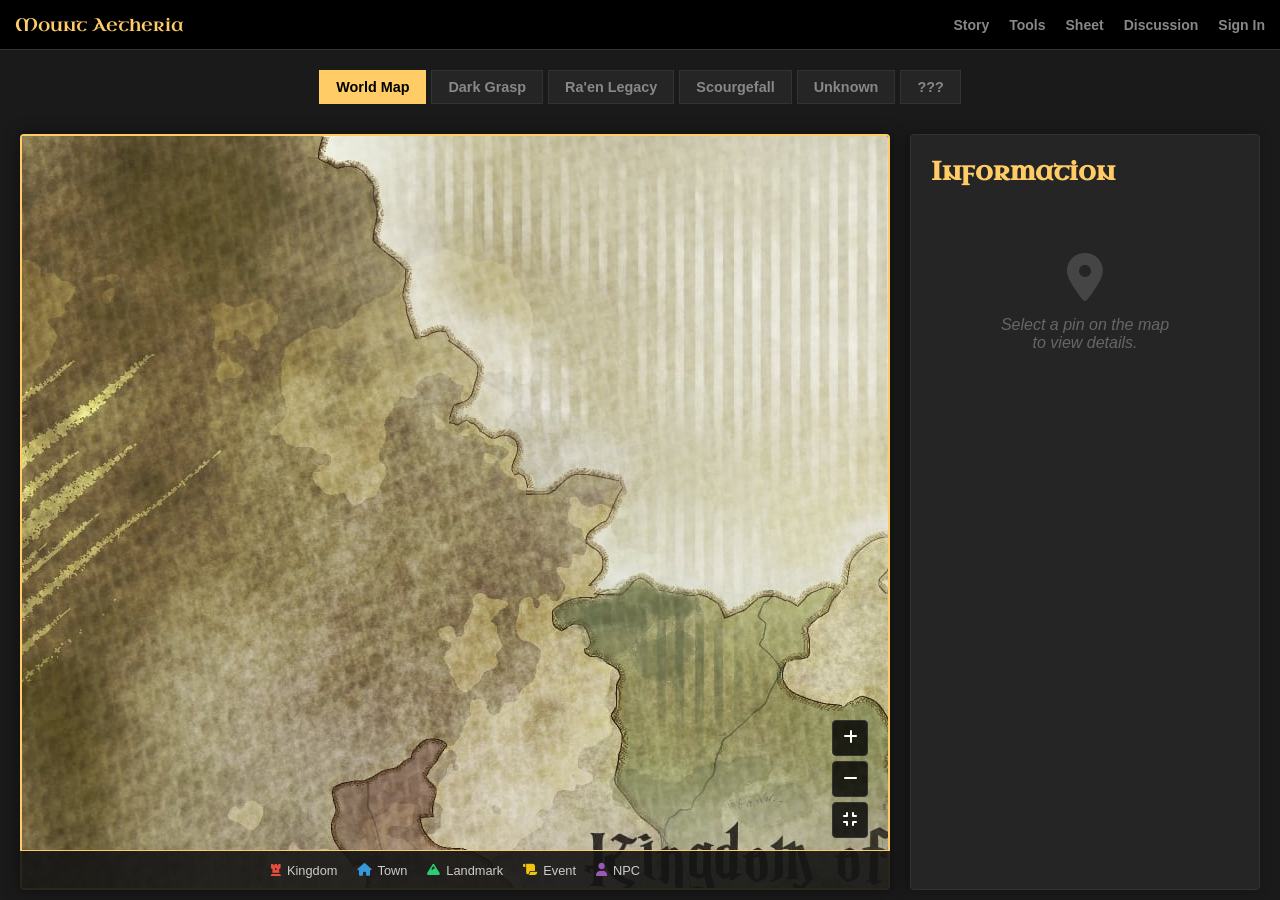
==== commit 808be6d6: "1.92 Fix Link Pop ups" ====
--- a/index.html
+++ b/index.html
@@ -2,23 +2,20 @@
 <html lang="en">
 <head>
 <meta charset="utf-8" />
-<meta name="viewport" content="width=device-width,initial-scale=1.0,maximum-scale=1.0,user-scalable=no" />
+<meta name="viewport" content="width=device-width, initial-scale=1.0, maximum-scale=1.0, user-scalable=no" />
 <title>Mount Aetheria - World Map</title>
+<meta name="apple-mobile-web-app-capable" content="yes">
+<meta name="mobile-web-app-capable" content="yes">
+<meta name="apple-mobile-web-app-status-bar-style" content="black-translucent">
+<meta name="theme-color" content="#1a1a1a">
 <link href="https://fonts.googleapis.com/css2?family=Uncial+Antiqua&display=swap" rel="stylesheet">
 <link rel="stylesheet" href="https://cdnjs.cloudflare.com/ajax/libs/font-awesome/6.4.0/css/all.min.css">
+<link rel="manifest" href="/manifest.json">
 
 <style>
 :root{
-  --bg: #1a1a1a;
-  --panel: #252525;
-  --border: #333;
-  --accent: #ffcc66;
-  --text: #ddd;
-  --pin-kingdom: #e74c3c;
-  --pin-town: #3498db;
-  --pin-landmark: #2ecc71;
-  --pin-event: #f1c40f;
-  --pin-npc: #9b59b6;
+  --bg: #1a1a1a; --panel: #252525; --border: #333; --accent: #ffcc66; --text: #ddd;
+  --pin-kingdom: #e74c3c; --pin-town: #3498db; --pin-landmark: #2ecc71; --pin-event: #f1c40f; --pin-npc: #9b59b6;
 }
 *{box-sizing:border-box}
 html,body{height:100%;margin:0;background:var(--bg);color:var(--text);font-family:Arial,sans-serif;} 
@@ -44,95 +41,30 @@
 #mobileMenu a { padding:15px 20px; color:#fff; text-decoration:none; border-bottom:1px solid #333; font-family:'Uncial Antiqua'; }
 
 /* --- PAGE HEADER --- */
-.page-header {
-  padding: 10px;
-  text-align: center;
-}
-.map-tabs {
-  display:flex; gap:5px; justify-content:center; flex-wrap:wrap; margin-bottom: 10px;
-}
-.map-tab {
-  padding: 8px 16px; background:var(--panel); color:#888; border:1px solid var(--border);
-  cursor:pointer; font-weight:bold; transition:0.2s; font-size:0.9em;
-}
-.map-tab:hover, .map-tab.active {
-  background:var(--accent); color:#000; border-color:var(--accent);
-}
+.page-header { padding: 10px; text-align: center; }
+.map-tabs { display:flex; gap:5px; justify-content:center; flex-wrap:wrap; margin-bottom: 10px; }
+.map-tab { padding: 8px 16px; background:var(--panel); color:#888; border:1px solid var(--border); cursor:pointer; font-weight:bold; transition:0.2s; font-size:0.9em; }
+.map-tab:hover, .map-tab.active { background:var(--accent); color:#000; border-color:var(--accent); }
 .map-tabs-mobile-btn { display:none; width:100%; padding:10px; margin-bottom:10px; background:var(--panel); color:var(--accent); border:1px solid var(--border); cursor:pointer; font-family:'Uncial Antiqua'; }
 
 /* --- MAIN LAYOUT --- */
-.main-layout {
-  display: flex;
-  flex: 1;
-  width: 100%;
-  max-width: 1600px;
-  margin: 0 auto;
-  padding: 10px 20px;
-  gap: 20px;
-  height: calc(100vh - 160px); 
-  min-height: 500px;
-  position: relative;
-  justify-content: space-between;
-}
-
-/* --- MAP WRAPPER (Holds Viewport + Legend) --- */
-.map-wrapper {
-  flex: 1;
-  display: flex;
-  flex-direction: column;
-  position: relative;
-  min-width: 0;
-}
-
-/* --- MAP VIEWPORT --- */
+.main-layout { display: flex; flex: 1; width: 100%; max-width: 1600px; margin: 0 auto; padding: 10px 20px; gap: 20px; height: calc(100vh - 160px); min-height: 500px; position: relative; justify-content: space-between; }
+.map-wrapper { flex: 1; display: flex; flex-direction: column; position: relative; min-width: 0; }
 .map-viewport {
-  flex: 1; 
-  position: relative;
-  border: 2px solid var(--accent);
-  background: #0d0d0d;
-  overflow: hidden; 
-  cursor: grab;
-  touch-action: none;
-  border-radius: 4px;
-  box-shadow: 0 0 15px rgba(0,0,0,0.5);
-  width: 100%;
-  /* Important: Ensure image is centered by default even before JS kicks in */
-  display: flex;
-  align-items: center;
-  justify-content: center;
+  flex: 1; position: relative; border: 2px solid var(--accent);
+  background: #0d0d0d; overflow: hidden; cursor: grab;
+  touch-action: none; border-radius: 4px; box-shadow: 0 0 15px rgba(0,0,0,0.5);
+  width: 100%; display: flex; align-items: center; justify-content: center;
 }
 .map-viewport:active { cursor: grabbing; }
-
-.map-content {
-  position: absolute; top: 0; left: 0; transform-origin: 0 0; will-change: transform;
-}
-.map-img { display: block; pointer-events: none; user-select: none; }
-
-/* --- LEGEND (PC) --- */
-.legend {
-  position: absolute; bottom: 0; left: 0; right: 0; 
-  height: 40px;
-  background: rgba(20,20,20,0.9); border-top: 1px solid var(--accent);
-  display: flex; align-items: center; justify-content: center; gap: 20px; 
-  z-index: 90;
-}
+.map-content { position: absolute; top: 0; left: 0; transform-origin: 0 0; will-change: transform; }
+/* Ensure image displays block and retains natural aspect ratio */
+.map-img { display: block; pointer-events: none; user-select: none; width: auto; height: auto; max-width: none; }
+
+.legend { position: absolute; bottom: 0; left: 0; right: 0; height: 40px; background: rgba(20,20,20,0.9); border-top: 1px solid var(--accent); display: flex; align-items: center; justify-content: center; gap: 20px; z-index: 90; }
 .legend-item { display:flex; align-items:center; gap:6px; font-size:0.8em; color:#ccc; }
 
-/* --- SIDEBAR INFO PANEL (PC) --- */
-.info-sidebar {
-  width: 350px;
-  background: var(--panel);
-  border: 1px solid var(--border);
-  display: flex; 
-  flex-direction: column;
-  overflow-y: auto;
-  padding: 20px;
-  border-radius: 4px;
-  box-shadow: -5px 0 15px rgba(0,0,0,0.3);
-  margin-left: auto;
-  flex-shrink: 0; 
-}
-
+.info-sidebar { width: 350px; background: var(--panel); border: 1px solid var(--border); display: flex; flex-direction: column; overflow-y: auto; padding: 20px; border-radius: 4px; box-shadow: -5px 0 15px rgba(0,0,0,0.3); margin-left: auto; flex-shrink: 0; }
 .info-header { display:flex; justify-content:space-between; align-items:flex-start; margin-bottom:15px; }
 .info-title { font-family:'Uncial Antiqua'; color:var(--accent); margin:0; font-size:1.6em; }
 .close-info { display: none; background:none; border:none; color:#888; cursor:pointer; font-size:1.2em; }
@@ -140,19 +72,7 @@
 .info-desc { font-size:0.95em; color:#ccc; line-height:1.5; }
 .info-empty-state { text-align: center; color: #666; margin-top: 50px; font-style: italic; }
 
-/* --- PINS --- */
-.pin {
-  position: absolute;
-  width: 30px; height: 30px;
-  transform: translate(-50%, -100%); 
-  transform-origin: bottom center;
-  cursor: pointer;
-  color: #fff;
-  font-size: 24px;
-  text-shadow: 0 2px 4px rgba(0,0,0,0.9);
-  z-index: 10;
-  display:flex; justify-content:center; align-items:center;
-}
+.pin { position: absolute; width: 30px; height: 30px; transform: translate(-50%, -100%); transform-origin: bottom center; cursor: pointer; color: #fff; font-size: 24px; text-shadow: 0 2px 4px rgba(0,0,0,0.9); z-index: 10; display:flex; justify-content:center; align-items:center; }
 .pin:hover { z-index:20; color:var(--accent); }
 .pin.dragging { opacity: 0.7; cursor: grabbing; }
 .pin[data-type="kingdom"] { color: var(--pin-kingdom); }
@@ -161,90 +81,38 @@
 .pin[data-type="event"] { color: var(--pin-event); }
 .pin[data-type="npc"] { color: var(--pin-npc); }
 
-/* --- ADMIN --- */
-#adminBar {
-  display:none; align-items:center; justify-content:center; gap:15px;
-  background:#2a1a1a; border:1px solid #633; color:#eaa; padding:8px; margin-bottom:10px; font-size:0.85em;
-}
+#adminBar { display:none; align-items:center; justify-content:center; gap:15px; background:#2a1a1a; border:1px solid #633; color:#eaa; padding:8px; margin-bottom:10px; font-size:0.85em; }
 .edit-form { display:none; flex-direction:column; gap:8px; margin-top:20px; border-top:1px solid #444; padding-top:15px; }
 .edit-form input, .edit-form textarea, .edit-form select { background:#111; border:1px solid #444; color:#fff; padding:8px; }
 .btn { padding:8px; cursor:pointer; border:none; font-weight:bold; margin-top:5px; border-radius:3px; }
 .btn-save { background:var(--accent); color:#000; }
 .btn-del { background:#a33; color:#fff; }
 
-/* --- ZOOM CONTROLS --- */
-.zoom-controls {
-  position: absolute; bottom: 50px; right: 20px;
-  display: flex; flex-direction: column; gap: 5px; z-index: 100;
-}
-.zoom-btn {
-  width: 36px; height: 36px; background: rgba(0,0,0,0.8); border: 1px solid var(--border);
-  color: #fff; font-size: 16px; cursor: pointer; border-radius: 4px;
-}
+.zoom-controls { position: absolute; bottom: 50px; right: 20px; display: flex; flex-direction: column; gap: 5px; z-index: 100; }
+.zoom-btn { width: 36px; height: 36px; background: rgba(0,0,0,0.8); border: 1px solid var(--border); color: #fff; font-size: 16px; cursor: pointer; border-radius: 4px; }
 .zoom-btn:hover { background: var(--accent); color: #000; }
 
-/* --- MOBILE RESPONSIVE --- */
+/* CONFIRM MODAL */
+.confirm-modal-box { display: none; position: fixed; top:0; left:0; right:0; bottom:0; background:rgba(0,0,0,0.9); z-index:6001; justify-content:center; align-items:center; }
+.confirm-modal-inner { background:var(--panel); border:1px solid var(--accent); padding:20px; border-radius:8px; width:300px; text-align:center; }
+.confirm-modal-actions { display:flex; gap:10px; margin-top:20px; justify-content:center; }
+.confirm-btn { flex:1; padding:10px; border:none; border-radius:4px; font-weight:bold; cursor:pointer; }
+.confirm-yes { background:var(--accent); color:#000; }
+.confirm-no { background:#444; color:#fff; }
+
 @media(max-width: 768px) {
   .nav-links{display:none} #hamburgerBtn{display:block}
-  
   .page-header { padding: 5px; }
   .map-tabs { display:none; flex-direction:column; position:absolute; top:100%; left:0; right:0; z-index:50; }
-  .map-tabs.show { display:flex; }
+  .map-tabs.show { display:flex; background:#111; border-bottom: 1px solid var(--accent);}
   .map-tabs-mobile-btn { display:block; }
-
-  .main-layout {
-    flex-direction: column;
-    height: auto; 
-    padding: 10px;
-    gap: 15px;
-    display: block; /* Removing flex on main-layout to prevent weird height collapse */
-  }
-  
-  .map-wrapper {
-    width: 100%;
-    margin-bottom: 20px;
-    display: block;
-  }
-
-  /* Fix for Mobile Map: explicit height */
-  .map-viewport {
-    height: 50vh; 
-    min-height: 400px;
-    width: 100%;
-    border-radius: 4px;
-  }
-  
-  /* Zoom controls on mobile move up a bit */
+  .main-layout { flex-direction: column; height: auto; padding: 10px; gap: 15px; display: block; }
+  .map-wrapper { width: 100%; margin-bottom: 20px; display: block; }
+  .map-viewport { height: 50vh; min-height: 400px; width: 100%; border-radius: 4px; }
   .zoom-controls { bottom: 20px; right: 10px; }
-
-  /* Legend Fix for Mobile: Flow position */
-  .legend {
-    position: relative; /* No longer absolute over the map */
-    top: auto; bottom: auto; left: auto; right: auto;
-    background: #111;
-    border: 1px solid #333;
-    border-radius: 4px;
-    margin-top: 10px;
-    height: auto;
-    padding: 10px;
-    flex-wrap: wrap; 
-    justify-content: center;
-    gap: 10px 15px;
-  }
-  .legend-item {
-    background: #222; border: 1px solid #333;
-    padding: 4px 8px; border-radius: 4px;
-  }
-
-  /* Info Panel Overlay */
-  .info-sidebar {
-    display: none; 
-    position: fixed; top: 0; bottom: 0; left: 0; right: 0;
-    width: 100%; height: 100%;
-    z-index: 3000;
-    margin: 0; border: none;
-    padding-top: 60px; 
-  }
+  .legend { position: relative; top: auto; bottom: auto; left: auto; right: auto; background: #111; border: 1px solid #333; border-radius: 4px; margin-top: 10px; height: auto; padding: 10px; flex-wrap: wrap; justify-content: center; gap: 10px 15px; }
+  .legend-item { background: #222; border: 1px solid #333; padding: 4px 8px; border-radius: 4px; }
+  .info-sidebar { display: none; position: fixed; top: 0; bottom: 0; left: 0; right: 0; width: 100%; height: 100%; z-index: 3000; margin: 0; border: none; padding-top: 60px; }
   .info-sidebar.active { display: flex; }
   .close-info { display: block; } 
   .info-empty-state { display: none; }
@@ -252,6 +120,17 @@
 </style>
 </head>
 <body>
+
+<div id="confirmModal" class="confirm-modal-box">
+    <div class="confirm-modal-inner">
+        <h3 style="color:var(--accent); margin-top:0; font-family:'Uncial Antiqua'">Confirm Action</h3>
+        <p id="confirmText" style="color:#ccc;">Are you sure?</p>
+        <div class="confirm-modal-actions">
+            <button class="confirm-btn confirm-yes" id="confirmYes">Yes</button>
+            <button class="confirm-btn confirm-no" id="confirmNo">No</button>
+        </div>
+    </div>
+</div>
 
 <nav class="top-nav">
   <button id="hamburgerBtn" aria-label="menu"><i class="fa-solid fa-bars"></i></button>
@@ -260,7 +139,7 @@
     <a href="story.html">Story</a>
     <a href="tools.html">Tools</a>
     <a href="characters.html">Sheet</a>
-    <a href="map.html" class="active">Map</a>
+    <a href="discussions.html">Discussion</a>
     <a href="signin.html" id="authLink">Sign In</a>
   </div>
 </nav>
@@ -269,7 +148,7 @@
   <a href="story.html">Story</a>
   <a href="tools.html">Tools</a>
   <a href="characters.html">Sheet</a>
-  <a href="map.html">Map</a>
+  <a href="discussions.html">Discussion</a>
   <a href="signin.html" id="mobileAuthLink">Sign In</a>
 </div>
 
@@ -400,6 +279,15 @@
 const emptyState = document.getElementById('emptyState');
 const infoContent = document.getElementById('infoContent');
 
+// Modal Utility
+function showConfirm(msg, onYes) {
+    const m = document.getElementById('confirmModal');
+    document.getElementById('confirmText').textContent = msg;
+    m.style.display = 'flex';
+    document.getElementById('confirmYes').onclick = () => { m.style.display='none'; onYes(); };
+    document.getElementById('confirmNo').onclick = () => { m.style.display='none'; };
+}
+
 /* 1. AUTH & ADMIN */
 onAuthStateChanged(auth, user => {
   currentUser = user;
@@ -447,31 +335,36 @@
 
 function getMinScale() {
   const vpRect = viewport.getBoundingClientRect();
-  // Safe default if image not ready
-  const imgW = mapImage.naturalWidth || 2000;
-  const imgH = mapImage.naturalHeight || 1500;
-  
-  // 'max' ensures we zoom out until the image *covers* the viewport completely (no black bars).
+  // We assume the map is roughly 2400x2400 if it hasn't loaded yet
+  const imgW = mapImage.naturalWidth || 2400;
+  const imgH = mapImage.naturalHeight || 2400;
+  
   const scaleX = vpRect.width / imgW;
   const scaleY = vpRect.height / imgH;
+  
+  // Use Math.max so we COVER the container (no black bars)
+  // This matches your "previous look" request
   return Math.max(scaleX, scaleY);
 }
 
 function clampPosition() {
   const vpRect = viewport.getBoundingClientRect();
-  const imgW = mapImage.naturalWidth * scale;
-  const imgH = mapImage.naturalHeight * scale;
-
-  // Center horizontally if image is smaller than viewport (shouldn't happen with minScale cover logic)
-  if (imgW < vpRect.width) {
+  const imgW = (mapImage.naturalWidth || 2400) * scale;
+  const imgH = (mapImage.naturalHeight || 2400) * scale;
+
+  // With Cover logic (Math.max), the image is always >= viewport on at least one axis.
+  // We clamp so the user can't pan past the edges into black space.
+
+  if (imgW <= vpRect.width) {
+    // If scaled image width is smaller than viewport (rare in Cover mode unless narrow img), center it
     pointX = (vpRect.width - imgW) / 2;
   } else {
+    // Standard clamping for panning
     if (pointX > 0) pointX = 0;
     if (pointX < vpRect.width - imgW) pointX = vpRect.width - imgW;
   }
 
-  // Center vertically if image is smaller
-  if (imgH < vpRect.height) {
+  if (imgH <= vpRect.height) {
     pointY = (vpRect.height - imgH) / 2;
   } else {
     if (pointY > 0) pointY = 0;
@@ -481,7 +374,7 @@
 
 function updateTransform() {
   const minScale = getMinScale();
-  if (scale < minScale) scale = minScale; // Prevent zooming out past coverage
+  if (scale < minScale) scale = minScale; 
   if (scale > 5) scale = 5;
 
   clampPosition();
@@ -495,34 +388,22 @@
 }
 
 function resetView() {
-  // If image isn't loaded or dimensions are 0, try again in next frame
-  if(!mapImage.complete || mapImage.naturalWidth === 0) {
-    requestAnimationFrame(resetView);
-    return;
-  }
-
-  // 1. Force Scale to Minimum (Fully Zoomed Out)
   scale = getMinScale();
   
-  // 2. Center the image
   const vpRect = viewport.getBoundingClientRect();
-  const imgW = mapImage.naturalWidth * scale;
-  const imgH = mapImage.naturalHeight * scale;
+  const imgW = (mapImage.naturalWidth || 2400) * scale;
+  const imgH = (mapImage.naturalHeight || 2400) * scale;
+  
+  // Center the image initially (Cover logic usually overflows, so centering is good)
   pointX = (vpRect.width - imgW) / 2;
   pointY = (vpRect.height - imgH) / 2;
   
   updateTransform();
 }
 
-// Ensure layout updates on window resize
-window.addEventListener('resize', () => {
-  updateTransform();
-});
-// Trigger view reset when image loads
+window.addEventListener('resize', () => { resetView(); });
 mapImage.onload = resetView;
-// Trigger immediately if already cached
-if(mapImage.complete) resetView();
-
+resetView(); // Call immediately for cached/fast loading
 
 /* CONTROLS */
 viewport.addEventListener('mousedown', (e) => {
@@ -549,18 +430,30 @@
 viewport.addEventListener('wheel', (e) => {
   e.preventDefault();
   const rect = viewport.getBoundingClientRect();
+  let newScale = scale;
+  const delta = -e.deltaY;
+  (delta > 0) ? (newScale *= 1.1) : (newScale /= 1.1);
+
+  // Constraints
+  const minScale = getMinScale();
+  if (newScale < minScale) newScale = minScale;
+  if (newScale > 5) newScale = 5;
+
+  // Zoom towards mouse pointer logic
   const xs = (e.clientX - rect.left - pointX) / scale;
   const ys = (e.clientY - rect.top - pointY) / scale;
-  const delta = -e.deltaY;
-  
-  (delta > 0) ? (scale *= 1.1) : (scale /= 1.1);
-  
-  pointX = (e.clientX - rect.left) - xs * scale;
-  pointY = (e.clientY - rect.top) - ys * scale;
+
+  pointX = (e.clientX - rect.left) - xs * newScale;
+  pointY = (e.clientY - rect.top) - ys * newScale;
+  
+  scale = newScale;
   updateTransform();
 }, {passive: false});
 
-let initialDist = 0; let initialScale = 1;
+// --- TOUCH ZOOM FIX ---
+let lastScale = 1;
+let initialDist = 0;
+
 viewport.addEventListener('touchstart', (e) => {
   if(e.touches.length === 1) {
     if(e.target.closest('.pin')) return;
@@ -573,23 +466,43 @@
       e.touches[0].clientX - e.touches[1].clientX,
       e.touches[0].clientY - e.touches[1].clientY
     );
-    initialScale = scale;
+    lastScale = scale;
   }
 }, {passive: false});
 
 viewport.addEventListener('touchmove', (e) => {
   e.preventDefault();
   if(isDraggingPin) return;
+  
   if(e.touches.length === 1 && isPanning) {
     pointX = e.touches[0].clientX - startX;
     pointY = e.touches[0].clientY - startY;
     updateTransform();
+    
   } else if (e.touches.length === 2) {
     const dist = Math.hypot(
       e.touches[0].clientX - e.touches[1].clientX,
       e.touches[0].clientY - e.touches[1].clientY
     );
-    scale = initialScale * (dist / initialDist);
+    
+    let newScale = lastScale * (dist / initialDist);
+    const minScale = getMinScale();
+    if (newScale < minScale) newScale = minScale;
+    if (newScale > 5) newScale = 5;
+
+    // Center zoom logic for pinch
+    const cx = (e.touches[0].clientX + e.touches[1].clientX) / 2;
+    const cy = (e.touches[0].clientY + e.touches[1].clientY) / 2;
+    const rect = viewport.getBoundingClientRect();
+    const vcx = cx - rect.left;
+    const vcy = cy - rect.top;
+    
+    const factor = newScale / scale;
+
+    pointX = vcx - (vcx - pointX) * factor;
+    pointY = vcy - (vcy - pointY) * factor;
+    
+    scale = newScale;
     updateTransform();
   }
 }, {passive: false});
@@ -668,7 +581,7 @@
     const newP = { id:ref.id, mapId:currentMap, x:x.toFixed(2), y:y.toFixed(2), type:'landmark', name:'New', desc:'', img:'' };
     renderPin(newP);
     openEdit(newP);
-  } catch(e) { alert(e.message); }
+  } catch(e) { console.error(e); }
 });
 
 function startPinDrag(e, id, el){
@@ -743,15 +656,15 @@
   const dBtn = document.getElementById('delPinBtn');
   const nD = dBtn.cloneNode(true); dBtn.parentNode.replaceChild(nD, dBtn);
   nD.onclick = async () => {
-    if(confirm("Delete pin?")){
-      await deleteDoc(doc(db, "pins", data.id));
-      if(window.innerWidth < 768) infoPanel.classList.remove('active');
-      else {
-          document.getElementById('adminEditForm').style.display = 'none';
-          emptyState.style.display = 'block';
-      }
-      document.querySelector(`.pin[data-id="${data.id}"]`).remove();
-    }
+    showConfirm("Are you sure you want to delete this pin?", async () => {
+        await deleteDoc(doc(db, "pins", data.id));
+        if(window.innerWidth < 768) infoPanel.classList.remove('active');
+        else {
+            document.getElementById('adminEditForm').style.display = 'none';
+            emptyState.style.display = 'block';
+        }
+        document.querySelector(`.pin[data-id="${data.id}"]`).remove();
+    });
   };
 }
 
@@ -760,6 +673,14 @@
 hamb.addEventListener('click', () => mobileMenu.classList.toggle('show'));
 
 loadPins();
+
+// Handle internal PWA links on iOS
+document.addEventListener('click', function(e) {
+  if (e.target.tagName === 'A' && e.target.getAttribute('href').startsWith(window.location.origin)) {
+    e.preventDefault();
+    window.location.href = e.target.getAttribute('href');
+  }
+}, false);
 </script>
 </body>
 </html>
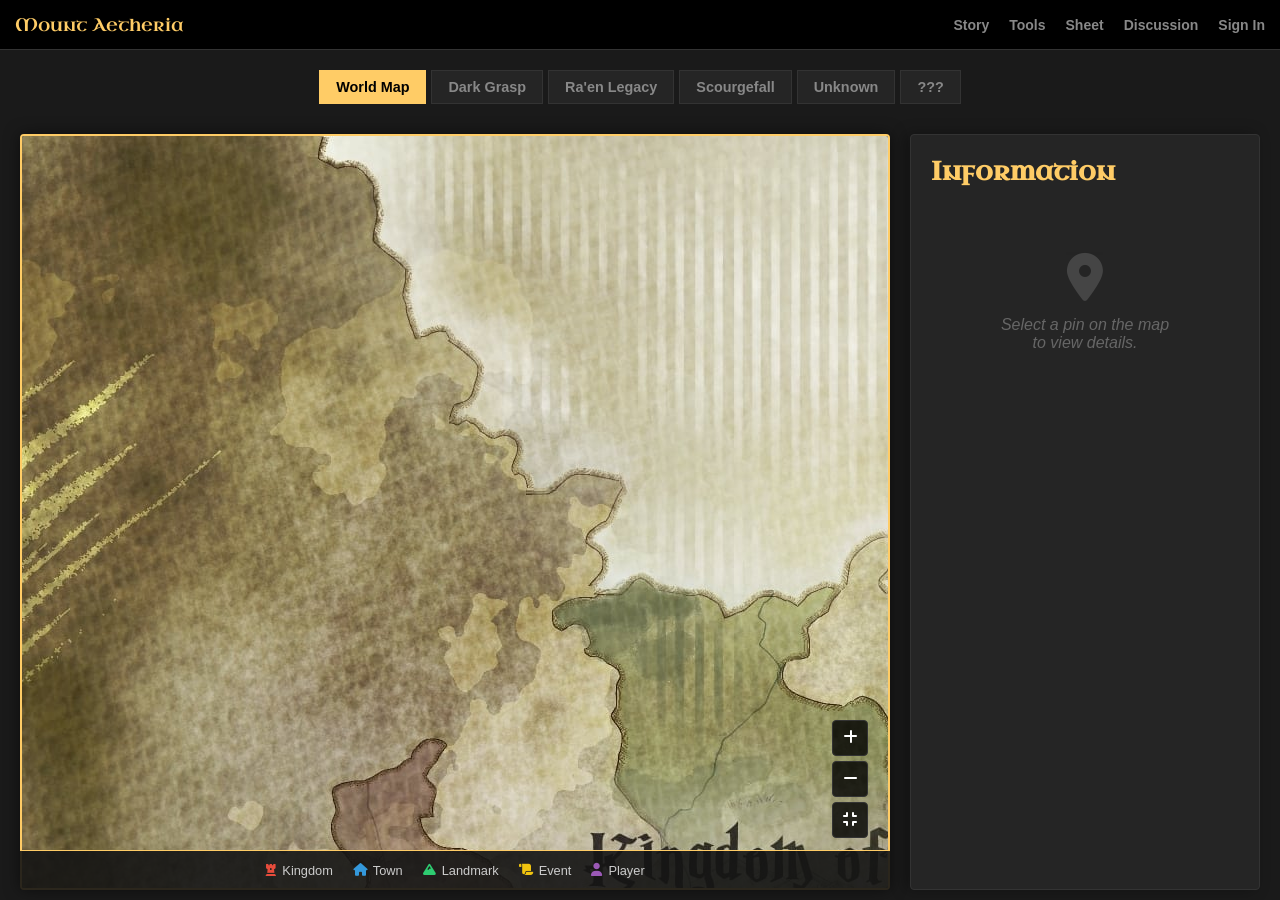
==== commit daafbb56: "2.0 Final Fix" ====
--- a/index.html
+++ b/index.html
@@ -15,7 +15,7 @@
 <style>
 :root{
   --bg: #1a1a1a; --panel: #252525; --border: #333; --accent: #ffcc66; --text: #ddd;
-  --pin-kingdom: #e74c3c; --pin-town: #3498db; --pin-landmark: #2ecc71; --pin-event: #f1c40f; --pin-npc: #9b59b6;
+  --pin-kingdom: #e74c3c; --pin-town: #3498db; --pin-landmark: #2ecc71; --pin-event: #f1c40f; --pin-player: #9b59b6;
 }
 *{box-sizing:border-box}
 html,body{height:100%;margin:0;background:var(--bg);color:var(--text);font-family:Arial,sans-serif;} 
@@ -79,7 +79,7 @@
 .pin[data-type="town"] { color: var(--pin-town); }
 .pin[data-type="landmark"] { color: var(--pin-landmark); }
 .pin[data-type="event"] { color: var(--pin-event); }
-.pin[data-type="npc"] { color: var(--pin-npc); }
+.pin[data-type="player"] { color: var(--pin-player); }
 
 #adminBar { display:none; align-items:center; justify-content:center; gap:15px; background:#2a1a1a; border:1px solid #633; color:#eaa; padding:8px; margin-bottom:10px; font-size:0.85em; }
 .edit-form { display:none; flex-direction:column; gap:8px; margin-top:20px; border-top:1px solid #444; padding-top:15px; }
@@ -181,7 +181,7 @@
   <div class="map-wrapper">
     <div class="map-viewport" id="viewport">
       <div class="map-content" id="mapContent">
-        <img src="map.jpg" alt="Map" class="map-img" id="mapImage">
+        <img src="Maps/map.jpg" alt="Map" class="map-img" id="mapImage">
         <div id="pinsLayer"></div>
       </div>
 
@@ -197,7 +197,7 @@
       <div class="legend-item"><i class="fa-solid fa-house" style="color:var(--pin-town)"></i> Town</div>
       <div class="legend-item"><i class="fa-solid fa-mountain" style="color:var(--pin-landmark)"></i> Landmark</div>
       <div class="legend-item"><i class="fa-solid fa-scroll" style="color:var(--pin-event)"></i> Event</div>
-      <div class="legend-item"><i class="fa-solid fa-user" style="color:var(--pin-npc)"></i> NPC</div>
+      <div class="legend-item"><i class="fa-solid fa-user" style="color:var(--pin-player)"></i> Player</div>
     </div>
   </div>
 
@@ -225,7 +225,7 @@
         <option value="town">Town</option>
         <option value="landmark">Landmark</option>
         <option value="event">Event</option>
-        <option value="npc">NPC</option>
+        <option value="player">Player</option>
       </select>
       <textarea id="editDesc" rows="5" placeholder="Description..."></textarea>
       <input type="text" id="editImg" placeholder="Image URL">
@@ -522,7 +522,7 @@
   el.style.top = data.y + '%';
   el.style.transform = `translate(-50%, -100%) scale(${1/scale})`;
   
-  const icons = { kingdom:'fa-chess-rook', town:'fa-house', landmark:'fa-mountain', event:'fa-scroll', npc:'fa-user' };
+  const icons = { kingdom:'fa-chess-rook', town:'fa-house', landmark:'fa-mountain', event:'fa-scroll', player:'fa-user' };
   el.innerHTML = `<i class="fa-solid ${icons[data.type] || 'fa-map-pin'}"></i>`;
   el.dataset.type = data.type;
   
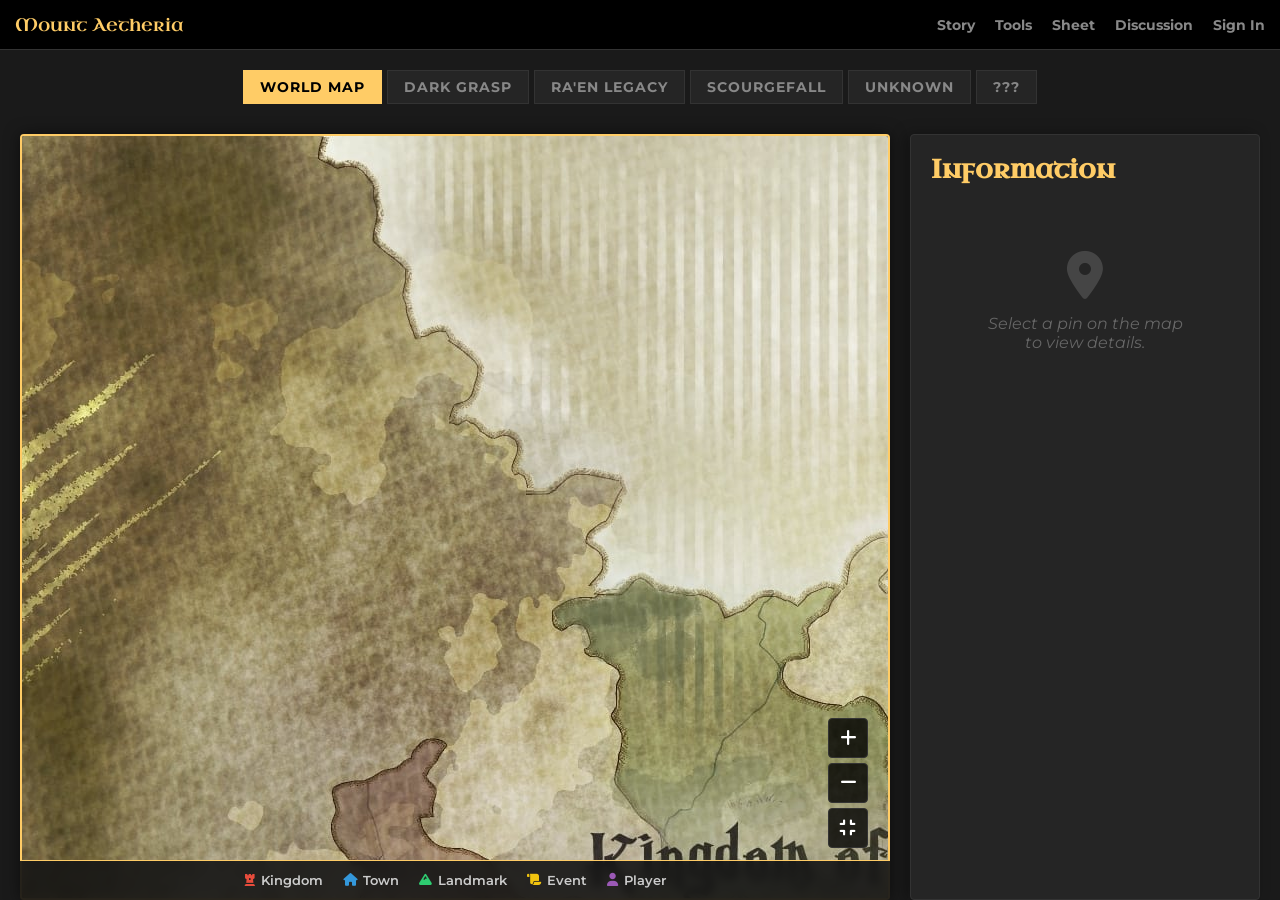
==== commit bf76997d: "2.1 mobile app looks" ====
--- a/index.html
+++ b/index.html
@@ -2,15 +2,16 @@
 <html lang="en">
 <head>
 <meta charset="utf-8" />
-<meta name="viewport" content="width=device-width, initial-scale=1.0, maximum-scale=1.0, user-scalable=no" />
-<title>Mount Aetheria - World Map</title>
+<meta name="viewport" content="width=device-width, initial-scale=1.0, maximum-scale=1.0, user-scalable=no, viewport-fit=cover" />
 <meta name="apple-mobile-web-app-capable" content="yes">
 <meta name="mobile-web-app-capable" content="yes">
 <meta name="apple-mobile-web-app-status-bar-style" content="black-translucent">
 <meta name="theme-color" content="#1a1a1a">
-<link href="https://fonts.googleapis.com/css2?family=Uncial+Antiqua&display=swap" rel="stylesheet">
+<title>Mount Aetheria - World Map</title>
+<link rel="manifest" href="manifest.json">
+
+<link href="https://fonts.googleapis.com/css2?family=Uncial+Antiqua&family=Montserrat:wght@400;600;700&display=swap" rel="stylesheet">
 <link rel="stylesheet" href="https://cdnjs.cloudflare.com/ajax/libs/font-awesome/6.4.0/css/all.min.css">
-<link rel="manifest" href="/manifest.json">
 
 <style>
 :root{
@@ -18,8 +19,18 @@
   --pin-kingdom: #e74c3c; --pin-town: #3498db; --pin-landmark: #2ecc71; --pin-event: #f1c40f; --pin-player: #9b59b6;
 }
 *{box-sizing:border-box}
-html,body{height:100%;margin:0;background:var(--bg);color:var(--text);font-family:Arial,sans-serif;} 
-body{padding-top:60px; display:flex; flex-direction:column;}
+
+/* --- APP FEEL CSS --- */
+html { height: 100%; overflow: hidden; }
+body { 
+  height: 100%; margin: 0; background: var(--bg); color: var(--text);
+  /* New Cleaner Font */
+  font-family: 'Montserrat', sans-serif; 
+  padding-top: 60px; display: flex; flex-direction: column;
+  /* PREVENT BOUNCE SCROLL ON MOBILE */
+  overscroll-behavior: none;
+  -webkit-tap-highlight-color: transparent;
+}
 
 /* --- NAV --- */
 .top-nav {
@@ -27,6 +38,9 @@
   background:#000; border-bottom:1px solid var(--border);
   display:flex; align-items:center; justify-content:space-between;
   padding:0 15px; z-index:2000;
+  /* Safe area for iPhone notch */
+  padding-top: env(safe-area-inset-top);
+  height: calc(50px + env(safe-area-inset-top));
 }
 .nav-brand { font-family:'Uncial Antiqua'; color:var(--accent); font-size:18px; text-decoration:none; }
 .nav-links { display:flex; gap:20px; }
@@ -34,22 +48,23 @@
 .nav-links a:hover { color:#fff; }
 #hamburgerBtn { display:none; background:none; border:none; color:#fff; font-size:24px; cursor:pointer; }
 #mobileMenu {
-  display:none; position:fixed; top:50px; left:0; width:100%; background:#111;
+  display:none; position:fixed; top:calc(50px + env(safe-area-inset-top)); left:0; width:100%; background:#111;
   border-bottom:1px solid var(--accent); flex-direction:column; z-index:1999;
 }
 #mobileMenu.show { display:flex; }
-#mobileMenu a { padding:15px 20px; color:#fff; text-decoration:none; border-bottom:1px solid #333; font-family:'Uncial Antiqua'; }
+#mobileMenu a { padding:15px 20px; color:#fff; text-decoration:none; border-bottom:1px solid #333; font-family:'Uncial Antiqua'; letter-spacing: 1px; }
 
 /* --- PAGE HEADER --- */
-.page-header { padding: 10px; text-align: center; }
+.page-header { padding: 10px; text-align: center; flex-shrink: 0; }
 .map-tabs { display:flex; gap:5px; justify-content:center; flex-wrap:wrap; margin-bottom: 10px; }
-.map-tab { padding: 8px 16px; background:var(--panel); color:#888; border:1px solid var(--border); cursor:pointer; font-weight:bold; transition:0.2s; font-size:0.9em; }
+.map-tab { padding: 8px 16px; background:var(--panel); color:#888; border:1px solid var(--border); cursor:pointer; font-weight:bold; transition:0.2s; font-size:0.85em; text-transform: uppercase; letter-spacing: 1px; }
 .map-tab:hover, .map-tab.active { background:var(--accent); color:#000; border-color:var(--accent); }
 .map-tabs-mobile-btn { display:none; width:100%; padding:10px; margin-bottom:10px; background:var(--panel); color:var(--accent); border:1px solid var(--border); cursor:pointer; font-family:'Uncial Antiqua'; }
 
 /* --- MAIN LAYOUT --- */
-.main-layout { display: flex; flex: 1; width: 100%; max-width: 1600px; margin: 0 auto; padding: 10px 20px; gap: 20px; height: calc(100vh - 160px); min-height: 500px; position: relative; justify-content: space-between; }
-.map-wrapper { flex: 1; display: flex; flex-direction: column; position: relative; min-width: 0; }
+.main-layout { display: flex; flex: 1; width: 100%; max-width: 1600px; margin: 0 auto; padding: 10px 20px; gap: 20px; height: calc(100vh - 140px); min-height: 0; position: relative; justify-content: space-between; padding-bottom: env(safe-area-inset-bottom); }
+
+.map-wrapper { flex: 1; display: flex; flex-direction: column; position: relative; min-width: 0; height: 100%; }
 .map-viewport {
   flex: 1; position: relative; border: 2px solid var(--accent);
   background: #0d0d0d; overflow: hidden; cursor: grab;
@@ -58,21 +73,33 @@
 }
 .map-viewport:active { cursor: grabbing; }
 .map-content { position: absolute; top: 0; left: 0; transform-origin: 0 0; will-change: transform; }
-/* Ensure image displays block and retains natural aspect ratio */
 .map-img { display: block; pointer-events: none; user-select: none; width: auto; height: auto; max-width: none; }
 
-.legend { position: absolute; bottom: 0; left: 0; right: 0; height: 40px; background: rgba(20,20,20,0.9); border-top: 1px solid var(--accent); display: flex; align-items: center; justify-content: center; gap: 20px; z-index: 90; }
-.legend-item { display:flex; align-items:center; gap:6px; font-size:0.8em; color:#ccc; }
+.legend { position: absolute; bottom: 0; left: 0; right: 0; height: 40px; background: rgba(20,20,20,0.9); border-top: 1px solid var(--accent); display: flex; align-items: center; justify-content: center; gap: 20px; z-index: 90; backdrop-filter: blur(5px); }
+.legend-item { display:flex; align-items:center; gap:6px; font-size:0.8em; color:#ccc; font-weight: 600; }
 
 .info-sidebar { width: 350px; background: var(--panel); border: 1px solid var(--border); display: flex; flex-direction: column; overflow-y: auto; padding: 20px; border-radius: 4px; box-shadow: -5px 0 15px rgba(0,0,0,0.3); margin-left: auto; flex-shrink: 0; }
 .info-header { display:flex; justify-content:space-between; align-items:flex-start; margin-bottom:15px; }
-.info-title { font-family:'Uncial Antiqua'; color:var(--accent); margin:0; font-size:1.6em; }
+.info-title { font-family:'Uncial Antiqua'; color:var(--accent); margin:0; font-size:1.6em; line-height: 1.2; }
 .close-info { display: none; background:none; border:none; color:#888; cursor:pointer; font-size:1.2em; }
-.info-img { width:100%; height:200px; object-fit:cover; background:#333; margin-bottom:15px; border:1px solid #444; border-radius:4px; display:none; }
-.info-desc { font-size:0.95em; color:#ccc; line-height:1.5; }
+
+/* --- UPDATED IMAGE STYLING --- */
+.info-img { 
+  width:100%; 
+  height: auto; 
+  max-height: 300px; /* Restrict height so it doesn't push text off screen */
+  object-fit: contain; /* SHOWS WHOLE IMAGE */
+  background: #000; 
+  margin-bottom:15px; 
+  border:1px solid #444; 
+  border-radius:4px; 
+  display:none; 
+}
+
+.info-desc { font-size:0.95em; color:#ccc; line-height:1.6; }
 .info-empty-state { text-align: center; color: #666; margin-top: 50px; font-style: italic; }
 
-.pin { position: absolute; width: 30px; height: 30px; transform: translate(-50%, -100%); transform-origin: bottom center; cursor: pointer; color: #fff; font-size: 24px; text-shadow: 0 2px 4px rgba(0,0,0,0.9); z-index: 10; display:flex; justify-content:center; align-items:center; }
+.pin { position: absolute; width: 30px; height: 30px; transform: translate(-50%, -100%); transform-origin: bottom center; cursor: pointer; color: #fff; font-size: 24px; text-shadow: 0 2px 4px rgba(0,0,0,0.9); z-index: 10; display:flex; justify-content:center; align-items:center; transition: transform 0.1s; }
 .pin:hover { z-index:20; color:var(--accent); }
 .pin.dragging { opacity: 0.7; cursor: grabbing; }
 .pin[data-type="kingdom"] { color: var(--pin-kingdom); }
@@ -83,18 +110,18 @@
 
 #adminBar { display:none; align-items:center; justify-content:center; gap:15px; background:#2a1a1a; border:1px solid #633; color:#eaa; padding:8px; margin-bottom:10px; font-size:0.85em; }
 .edit-form { display:none; flex-direction:column; gap:8px; margin-top:20px; border-top:1px solid #444; padding-top:15px; }
-.edit-form input, .edit-form textarea, .edit-form select { background:#111; border:1px solid #444; color:#fff; padding:8px; }
-.btn { padding:8px; cursor:pointer; border:none; font-weight:bold; margin-top:5px; border-radius:3px; }
+.edit-form input, .edit-form textarea, .edit-form select { background:#111; border:1px solid #444; color:#fff; padding:10px; border-radius: 4px; font-family: inherit; }
+.btn { padding:10px; cursor:pointer; border:none; font-weight:bold; margin-top:5px; border-radius:3px; text-transform: uppercase; font-size: 12px; }
 .btn-save { background:var(--accent); color:#000; }
 .btn-del { background:#a33; color:#fff; }
 
 .zoom-controls { position: absolute; bottom: 50px; right: 20px; display: flex; flex-direction: column; gap: 5px; z-index: 100; }
-.zoom-btn { width: 36px; height: 36px; background: rgba(0,0,0,0.8); border: 1px solid var(--border); color: #fff; font-size: 16px; cursor: pointer; border-radius: 4px; }
+.zoom-btn { width: 40px; height: 40px; background: rgba(0,0,0,0.8); border: 1px solid var(--border); color: #fff; font-size: 18px; cursor: pointer; border-radius: 4px; display: flex; align-items: center; justify-content: center; }
 .zoom-btn:hover { background: var(--accent); color: #000; }
 
 /* CONFIRM MODAL */
-.confirm-modal-box { display: none; position: fixed; top:0; left:0; right:0; bottom:0; background:rgba(0,0,0,0.9); z-index:6001; justify-content:center; align-items:center; }
-.confirm-modal-inner { background:var(--panel); border:1px solid var(--accent); padding:20px; border-radius:8px; width:300px; text-align:center; }
+.confirm-modal-box { display: none; position: fixed; top:0; left:0; right:0; bottom:0; background:rgba(0,0,0,0.9); z-index:6001; justify-content:center; align-items:center; backdrop-filter: blur(4px); }
+.confirm-modal-inner { background:var(--panel); border:1px solid var(--accent); padding:20px; border-radius:8px; width:300px; text-align:center; box-shadow: 0 0 20px rgba(0,0,0,0.8); }
 .confirm-modal-actions { display:flex; gap:10px; margin-top:20px; justify-content:center; }
 .confirm-btn { flex:1; padding:10px; border:none; border-radius:4px; font-weight:bold; cursor:pointer; }
 .confirm-yes { background:var(--accent); color:#000; }
@@ -106,15 +133,18 @@
   .map-tabs { display:none; flex-direction:column; position:absolute; top:100%; left:0; right:0; z-index:50; }
   .map-tabs.show { display:flex; background:#111; border-bottom: 1px solid var(--accent);}
   .map-tabs-mobile-btn { display:block; }
-  .main-layout { flex-direction: column; height: auto; padding: 10px; gap: 15px; display: block; }
-  .map-wrapper { width: 100%; margin-bottom: 20px; display: block; }
-  .map-viewport { height: 50vh; min-height: 400px; width: 100%; border-radius: 4px; }
-  .zoom-controls { bottom: 20px; right: 10px; }
-  .legend { position: relative; top: auto; bottom: auto; left: auto; right: auto; background: #111; border: 1px solid #333; border-radius: 4px; margin-top: 10px; height: auto; padding: 10px; flex-wrap: wrap; justify-content: center; gap: 10px 15px; }
-  .legend-item { background: #222; border: 1px solid #333; padding: 4px 8px; border-radius: 4px; }
-  .info-sidebar { display: none; position: fixed; top: 0; bottom: 0; left: 0; right: 0; width: 100%; height: 100%; z-index: 3000; margin: 0; border: none; padding-top: 60px; }
+  
+  .main-layout { flex-direction: column; height: auto; padding: 10px; gap: 10px; display: block; overflow: hidden; }
+  .map-wrapper { width: 100%; height: calc(100vh - 150px); margin-bottom: 0; display: block; border: 1px solid var(--accent); border-radius: 4px; overflow: hidden; }
+  .map-viewport { height: 100%; width: 100%; border: none; border-radius: 0; }
+  
+  .zoom-controls { bottom: 60px; right: 10px; }
+  .legend { position: absolute; bottom: 0; left: 0; right: 0; background: rgba(10,10,10,0.9); height: auto; padding: 10px; flex-wrap: wrap; justify-content: center; gap: 10px 15px; border-top: 1px solid #444; }
+  .legend-item { background: #222; border: 1px solid #333; padding: 4px 8px; border-radius: 4px; font-size: 11px; }
+  
+  .info-sidebar { display: none; position: fixed; top: 0; bottom: 0; left: 0; right: 0; width: 100%; height: 100%; z-index: 3000; margin: 0; border: none; padding-top: calc(60px + env(safe-area-inset-top)); padding-bottom: env(safe-area-inset-bottom); background: rgba(10,10,10,0.95); backdrop-filter: blur(5px); }
   .info-sidebar.active { display: flex; }
-  .close-info { display: block; } 
+  .close-info { display: block; font-size: 24px; padding: 10px; } 
   .info-empty-state { display: none; }
 }
 </style>
@@ -158,7 +188,7 @@
     <label style="cursor:pointer; display:flex; align-items:center; gap:5px;">
       <input type="checkbox" id="adminToggle"> Enable Edit
     </label>
-    <span style="color:#888;">(DblClick Map to Add)</span>
+    <span style="color:#888;">(DblClick Map)</span>
   </div>
 
   <div style="max-width:1100px; margin:0 auto; position:relative;">
@@ -213,12 +243,12 @@
     </div>
 
     <div id="infoContent" style="display:none;">
-      <img src="" class="info-img" id="infoImg">
+      <img src="" class="info-img" id="infoImg" alt="Pin Image">
       <div class="info-desc" id="infoDesc"></div>
     </div>
 
     <div class="edit-form" id="adminEditForm">
-      <strong>Edit Pin Details</strong>
+      <strong style="color:var(--accent);">Edit Pin Details</strong>
       <input type="text" id="editName" placeholder="Name">
       <select id="editType">
         <option value="kingdom">Kingdom</option>
@@ -332,18 +362,14 @@
 });
 
 /* 3. ZOOM LOGIC & VIEW RESET */
-
 function getMinScale() {
   const vpRect = viewport.getBoundingClientRect();
-  // We assume the map is roughly 2400x2400 if it hasn't loaded yet
   const imgW = mapImage.naturalWidth || 2400;
   const imgH = mapImage.naturalHeight || 2400;
   
   const scaleX = vpRect.width / imgW;
   const scaleY = vpRect.height / imgH;
   
-  // Use Math.max so we COVER the container (no black bars)
-  // This matches your "previous look" request
   return Math.max(scaleX, scaleY);
 }
 
@@ -352,14 +378,9 @@
   const imgW = (mapImage.naturalWidth || 2400) * scale;
   const imgH = (mapImage.naturalHeight || 2400) * scale;
 
-  // With Cover logic (Math.max), the image is always >= viewport on at least one axis.
-  // We clamp so the user can't pan past the edges into black space.
-
   if (imgW <= vpRect.width) {
-    // If scaled image width is smaller than viewport (rare in Cover mode unless narrow img), center it
     pointX = (vpRect.width - imgW) / 2;
   } else {
-    // Standard clamping for panning
     if (pointX > 0) pointX = 0;
     if (pointX < vpRect.width - imgW) pointX = vpRect.width - imgW;
   }
@@ -389,12 +410,10 @@
 
 function resetView() {
   scale = getMinScale();
-  
   const vpRect = viewport.getBoundingClientRect();
   const imgW = (mapImage.naturalWidth || 2400) * scale;
   const imgH = (mapImage.naturalHeight || 2400) * scale;
   
-  // Center the image initially (Cover logic usually overflows, so centering is good)
   pointX = (vpRect.width - imgW) / 2;
   pointY = (vpRect.height - imgH) / 2;
   
@@ -403,7 +422,7 @@
 
 window.addEventListener('resize', () => { resetView(); });
 mapImage.onload = resetView;
-resetView(); // Call immediately for cached/fast loading
+resetView(); 
 
 /* CONTROLS */
 viewport.addEventListener('mousedown', (e) => {
@@ -434,12 +453,10 @@
   const delta = -e.deltaY;
   (delta > 0) ? (newScale *= 1.1) : (newScale /= 1.1);
 
-  // Constraints
   const minScale = getMinScale();
   if (newScale < minScale) newScale = minScale;
   if (newScale > 5) newScale = 5;
 
-  // Zoom towards mouse pointer logic
   const xs = (e.clientX - rect.left - pointX) / scale;
   const ys = (e.clientY - rect.top - pointY) / scale;
 
@@ -450,7 +467,7 @@
   updateTransform();
 }, {passive: false});
 
-// --- TOUCH ZOOM FIX ---
+// TOUCH ZOOM FIX
 let lastScale = 1;
 let initialDist = 0;
 
@@ -490,7 +507,6 @@
     if (newScale < minScale) newScale = minScale;
     if (newScale > 5) newScale = 5;
 
-    // Center zoom logic for pinch
     const cx = (e.touches[0].clientX + e.touches[1].clientX) / 2;
     const cy = (e.touches[0].clientY + e.touches[1].clientY) / 2;
     const rect = viewport.getBoundingClientRect();
